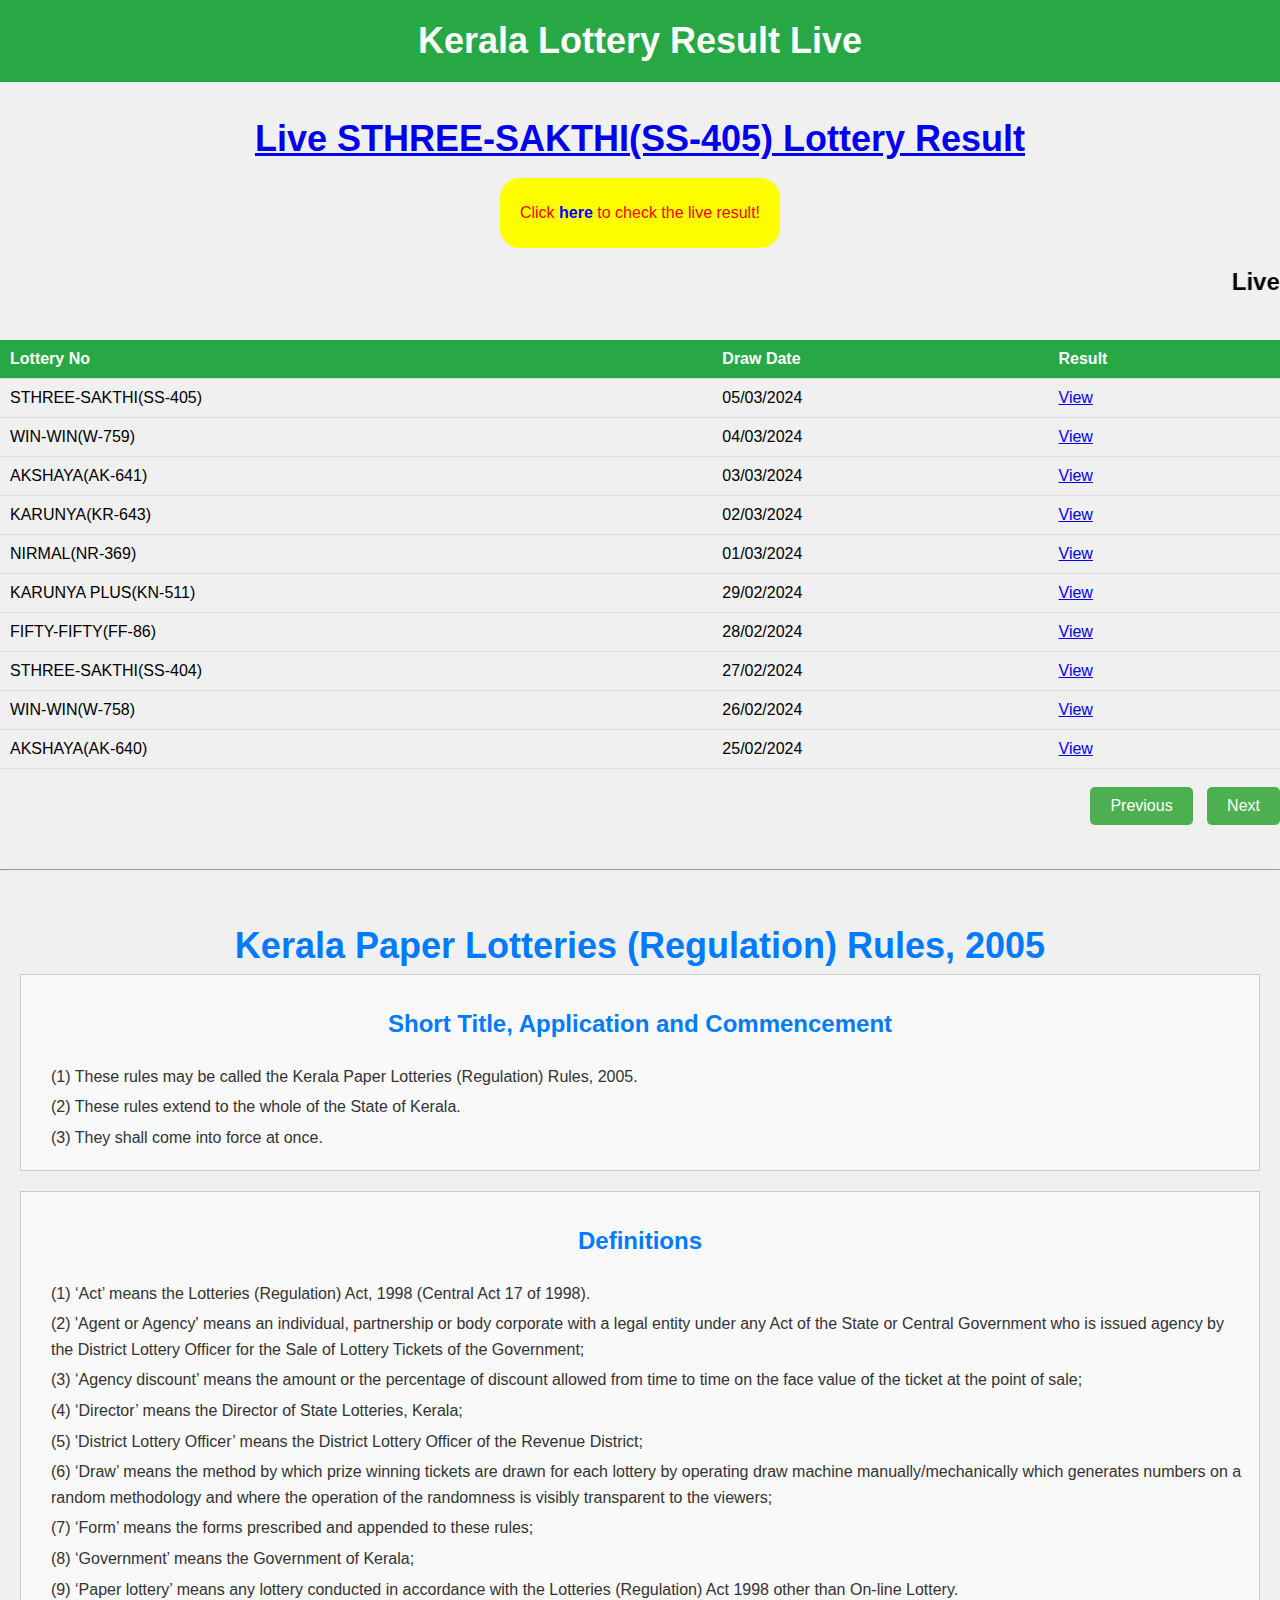
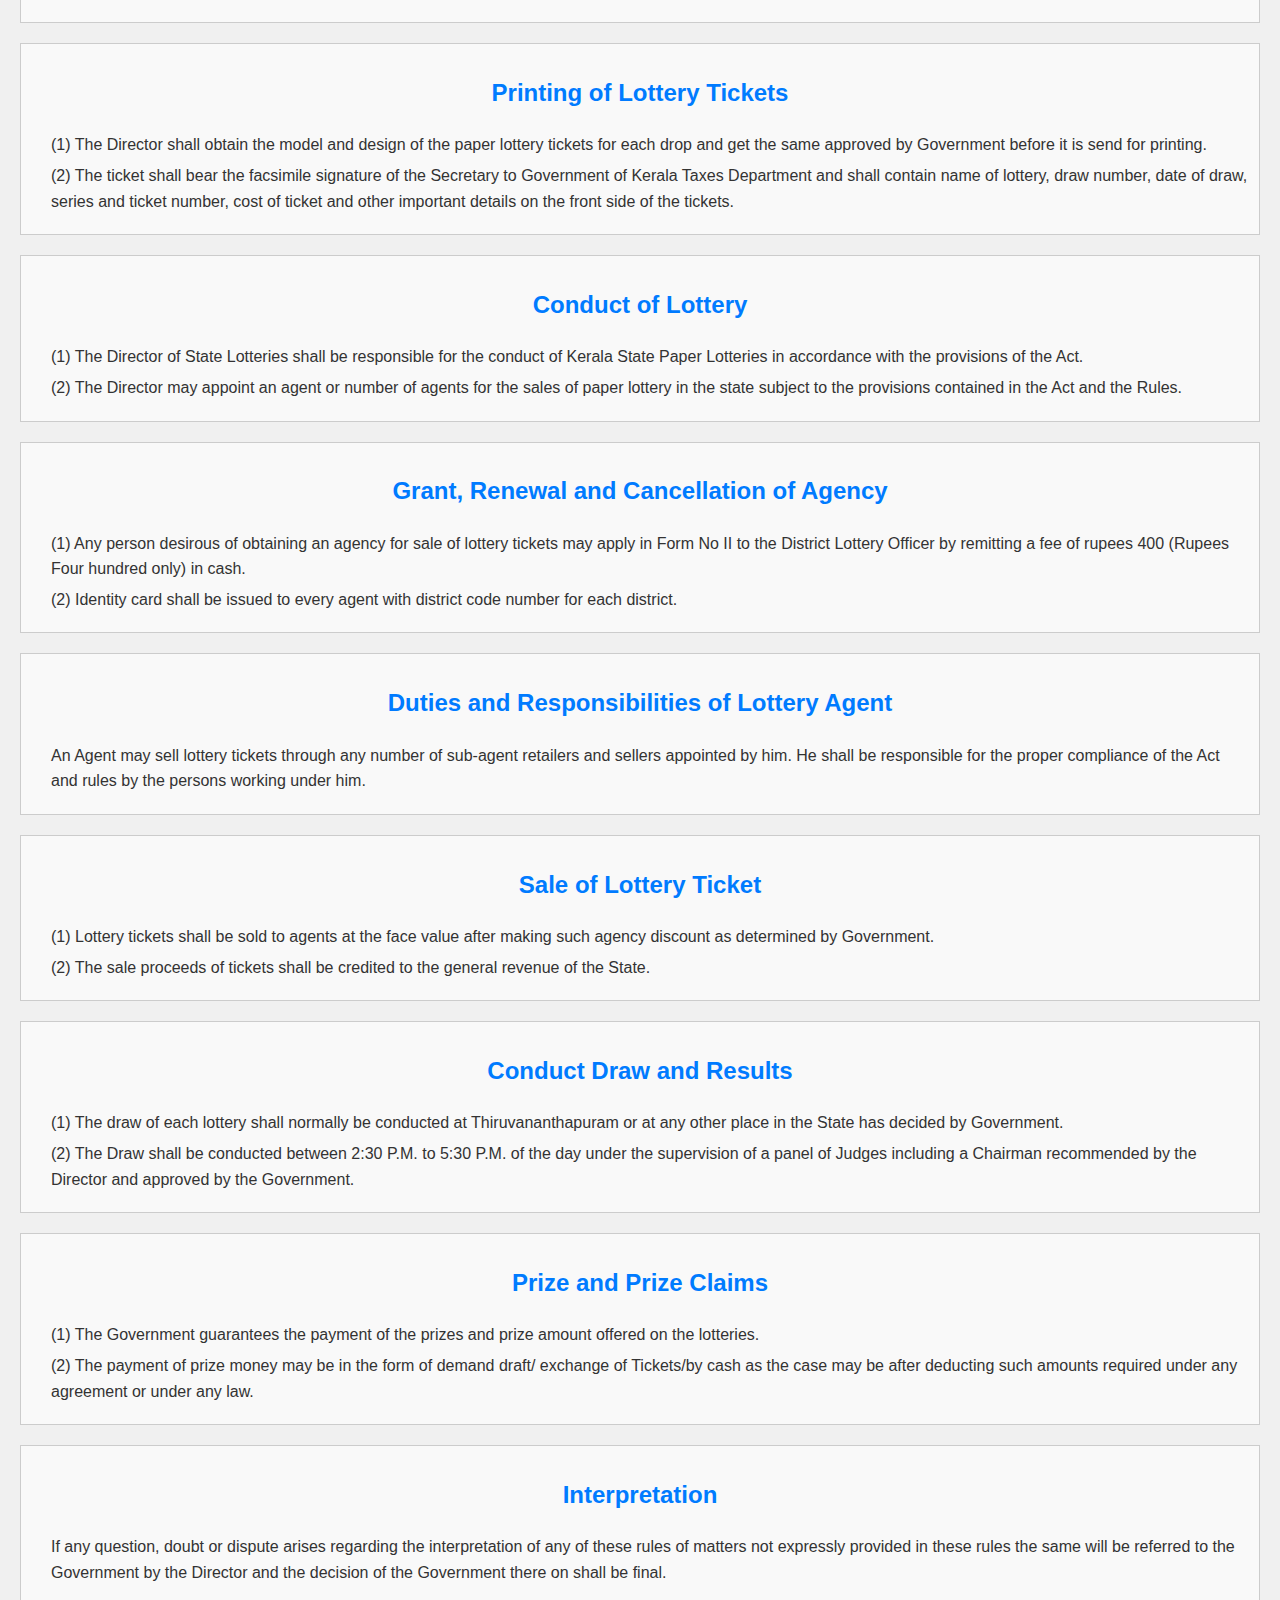
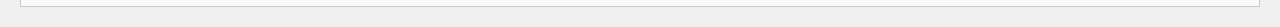
==== index.html @ 9186725e "index updated" ====
<!DOCTYPE html>
<html lang="en">
<head>
    <meta charset="UTF-8">
    <meta name="viewport" content="width=device-width, initial-scale=1.0">
    <meta name="google-adsense-account" content="ca-pub-6943666266164651">
    <title>Kerala Lottery Result Live</title>
    <link rel="stylesheet" href="styles.css">
    <link rel="stylesheet" href="rules.css">
    <link rel="stylesheet" href="index.css">
    <!-- google anal -->
    <!-- Google tag (gtag.js) -->
        <script async src="https://www.googletagmanager.com/gtag/js?id=G-FG6S0MFR46"></script>
        <script>
        window.dataLayer = window.dataLayer || [];
        function gtag(){dataLayer.push(arguments);}
        gtag('js', new Date());

        gtag('config', 'G-FG6S0MFR46');
        </script>

    <script async src="https://pagead2.googlesyndication.com/pagead/js/adsbygoogle.js?client=ca-pub-6943666266164651"
    crossorigin="anonymous"></script>
</head>
<body>
    <header>
        <h1>Kerala Lottery Result Live</h1>
    </header>
    <BR></BR>
    <section class="lottery-section">
        <h1 class="title colorful"> <a href="SS-405.html">Live STHREE-SAKTHI(SS-405) Lottery Result</a></h1><br>
        <div class="blink-box">
            <p class="blink colorful">Click <a href="SS-405.html" class="blink-text">here</a> to check the live result!</p>
        </div>
    </section>
    <main>
        <marquee behavior="scroll" direction="left" class="blink blink-marquee">
            <h2>Live  Lottery Result Live</h2>
        </marquee>
        
        <table id="lotteryTable">
            <thead>
                <tr>
                    <th>Lottery No</th>
                    <th>Draw Date</th>
                    <th>Result</th>
                </tr>
            </thead>
            <tbody>
                <tr>
                    <td>STHREE-SAKTHI(SS-405)</td>
                    <td>05/03/2024</td>
                    <td><a href="SS-405.html">View</a></td>
                </tr>
                <tr>
                    <td>WIN-WIN(W-759)</td>
                    <td>04/03/2024</td>
                    <td><a href="WW-759.html">View</a></td>
                </tr>
                <tr>
                    <td>AKSHAYA(AK-641)</td>
                    <td>03/03/2024</td>
                    <td><a href="AK-641.html">View</a></td>
                </tr>
                <tr>
                    <td>KARUNYA(KR-643)</td>
                    <td>02/03/2024</td>
                    <td><a href="KR-643.html">View</a></td>
                </tr>
                <tr>
                    <td>NIRMAL(NR-369)</td>
                    <td>01/03/2024</td>
                    <td><a href="#">View</a></td>
                </tr>
                <tr>
                    <td>KARUNYA PLUS(KN-511)</td>
                    <td>29/02/2024</td>
                    <td><a href="#">View</a></td>
                </tr>
                <tr>
                    <td>FIFTY-FIFTY(FF-86)</td>
                    <td>28/02/2024</td>
                    <td><a href="#">View</a></td>
                </tr>
                <tr>
                    <td>STHREE-SAKTHI(SS-404)</td>
                    <td>27/02/2024</td>
                    <td><a href="SS-404.html">View</a></td>
                </tr>
                <tr>
                    <td>WIN-WIN(W-758)</td>
                    <td>26/02/2024</td>
                    <td><a href="WW-758th .html">View</a></td>
                </tr>
                <tr>
                    <td>AKSHAYA(AK-640)</td>
                    <td>25/02/2024</td>
                    <td><a href="#">View</a></td>
                </tr>
                <tr>
                    <td>KARUNYA(KR-642)</td>
                    <td>24/02/2024</td>
                    <td><a href="#">View</a></td>
                </tr>
            </tbody>
        </table>
        <br>
        <div id="pagination">
            <button id="prevPageButton" disabled>Previous</button>
            <button id="nextPageButton">Next</button>
        </div>
    </main>

    <br><br><hr><br>

    <div class="exrules">


        <h1>Kerala Paper Lotteries (Regulation) Rules, 2005</h1>
        
        <div class="section">
            <h2>Short Title, Application and Commencement</h2>
            <div class="rule">
                <p>(1) These rules may be called the Kerala Paper Lotteries (Regulation) Rules, 2005.</p>
                <p>(2) These rules extend to the whole of the State of Kerala.</p>
                <p>(3) They shall come into force at once.</p>
            </div>
        </div>
    
        <div class="section">
            <h2>Definitions</h2>
            <div class="rule">
                <p>(1) ‘Act’ means the Lotteries (Regulation) Act, 1998 (Central Act 17 of 1998).</p>
                <p>(2) 'Agent or Agency' means an individual, partnership or body corporate with a legal entity under any Act of the State or Central Government who is issued agency by the District Lottery Officer for the Sale of Lottery Tickets of the Government;</p>
                <p>(3) ‘Agency discount’ means the amount or the percentage of discount allowed from time to time on the face value of the ticket at the point of sale;</p>
                <p>(4) ‘Director’ means the Director of State Lotteries, Kerala;</p>
                <p>(5) 'District Lottery Officer’ means the District Lottery Officer of the Revenue District;</p>
                <p>(6) ‘Draw’ means the method by which prize winning tickets are drawn for each lottery by operating draw machine manually/mechanically which generates numbers on a random methodology and where the operation of the randomness is visibly transparent to the viewers;</p>
                <p>(7) ‘Form’ means the forms prescribed and appended to these rules;</p>
                <p>(8) ‘Government’ means the Government of Kerala;</p>
                <p>(9) ‘Paper lottery’ means any lottery conducted in accordance with the Lotteries (Regulation) Act 1998 other than On-line Lottery.</p>
            </div>
        </div>
    
        <div class="section">
            <h2>Printing of Lottery Tickets</h2>
            <div class="rule">
                <p>(1) The Director shall obtain the model and design of the paper lottery tickets for each drop and get the same approved by Government before it is send for printing.</p>
                <p>(2) The ticket shall bear the facsimile signature of the Secretary to Government of Kerala Taxes Department and shall contain name of lottery, draw number, date of draw, series and ticket number, cost of ticket and other important details on the front side of the tickets.</p>
                <!-- Other rules under this section -->
            </div>
        </div>
    
        <div class="section">
            <h2>Conduct of Lottery</h2>
            <div class="rule">
                <p>(1) The Director of State Lotteries shall be responsible for the conduct of Kerala State Paper Lotteries in accordance with the provisions of the Act.</p>
                <p>(2) The Director may appoint an agent or number of agents for the sales of paper lottery in the state subject to the provisions contained in the Act and the Rules.</p>
                <!-- Other rules under this section -->
            </div>
        </div>
    
        <div class="section">
            <h2>Grant, Renewal and Cancellation of Agency</h2>
            <div class="rule">
                <p>(1) Any person desirous of obtaining an agency for sale of lottery tickets may apply in Form No II to the District Lottery Officer by remitting a fee of rupees 400 (Rupees Four hundred only) in cash.</p>
                <p>(2) Identity card shall be issued to every agent with district code number for each district.</p>
                <!-- Other rules under this section -->
            </div>
        </div>
    
        <div class="section">
            <h2>Duties and Responsibilities of Lottery Agent</h2>
            <div class="rule">
                <p>An Agent may sell lottery tickets through any number of sub-agent retailers and sellers appointed by him. He shall be responsible for the proper compliance of the Act and rules by the persons working under him.</p>
                <!-- Other rules under this section -->
            </div>
        </div>
    
        <div class="section">
            <h2>Sale of Lottery Ticket</h2>
            <div class="rule">
                <p>(1) Lottery tickets shall be sold to agents at the face value after making such agency discount as determined by Government.</p>
                <p>(2) The sale proceeds of tickets shall be credited to the general revenue of the State.</p>
                <!-- Other rules under this section -->
            </div>
        </div>
    
        <div class="section">
            <h2>Conduct Draw and Results</h2>
            <div class="rule">
                <p>(1) The draw of each lottery shall normally be conducted at Thiruvananthapuram or at any other place in the State has decided by Government.</p>
                <p>(2) The Draw shall be conducted between 2:30 P.M. to 5:30 P.M. of the day under the supervision of a panel of Judges including a Chairman recommended by the Director and approved by the Government.</p>
                <!-- Other rules under this section -->
            </div>
        </div>
    
        <div class="section">
            <h2>Prize and Prize Claims</h2>
            <div class="rule">
                <p>(1) The Government guarantees the payment of the prizes and prize amount offered on the lotteries.</p>
                <p>(2) The payment of prize money may be in the form of demand draft/ exchange of Tickets/by cash as the case may be after deducting such amounts required under any agreement or under any law.</p>
                <!-- Other rules under this section -->
            </div>
        </div>
    
        <div class="section">
            <h2>Interpretation</h2>
            <div class="rule">
                <p>If any question, doubt or dispute arises regarding the interpretation of any of these rules of matters not expressly provided in these rules the same will be referred to the Government by the Director and the decision of the Government there on shall be final.</p>
            </div>
        </div>
    
   
    

    </div>

    <script>
        document.addEventListener("DOMContentLoaded", function() {
        var table = document.getElementById("lotteryTable");
        var rows = table.querySelectorAll("tbody tr");
        var currentPage = 0;
        var rowsPerPage = 10;
        var totalPages = Math.ceil(rows.length / rowsPerPage);
    
        // Show the rows for the current page
        function showRowsForPage(page) {
            var startIndex = page * rowsPerPage;
            var endIndex = startIndex + rowsPerPage;
    
            rows.forEach(function(row, index) {
                row.style.display = (index >= startIndex && index < endIndex) ? "table-row" : "none";
            });
        }
    
        // Show the initial page
        showRowsForPage(currentPage);
    
        // Update pagination buttons
        function updatePaginationButtons() {
            document.getElementById("prevPageButton").disabled = currentPage === 0;
            document.getElementById("nextPageButton").disabled = currentPage === totalPages - 1;
        }
    
        // Event listener for Next Page button
        document.getElementById("nextPageButton").addEventListener("click", function() {
            if (currentPage < totalPages - 1) {
                currentPage++;
                showRowsForPage(currentPage);
                updatePaginationButtons();
            }
        });
    
        // Event listener for Previous Page button
        document.getElementById("prevPageButton").addEventListener("click", function() {
            if (currentPage > 0) {
                currentPage--;
                showRowsForPage(currentPage);
                updatePaginationButtons();
            }
        });
    });
    
    </script>
</body>
</html>
---- styles.css ----
body {
    font-family: Arial, sans-serif;
    background-color: #f0f0f0;
    margin: 0;
    padding: 0;
}
header {
    background-color: #28a745;
    color: #fff;
    text-align: center;
    padding: 20px 0;
}
h1 {
    font-size: 36px;
    margin: 0;
}
.blink {
    animation: blink-animation 1s infinite;
}
@keyframes blink-animation {
    0% {
        color: #ff0000; /* Red */
    }
    25% {
        color: #00ff00; /* Green */
    }
    50% {
        color: #0000ff; /* Blue */
    }
    75% {
        color: #ff00ff; /* Magenta */
    }
    100% {
        color: #ffff00; /* Yellow */
    }
}
table {
    width: 100%;
    border-collapse: collapse;
    margin-top: 20px;
}
th, td {
    padding: 10px;
    text-align: left;
    border-bottom: 1px solid #ddd;
}
th {
    background-color: #28a745;
    color: #fff;
}
tr:hover {
    background-color: #f2f2f2;
}
#pagination {
    text-align: right;
}

#pagination button {
    background-color: #4CAF50; /* Green */
    border: none;
    color: white;
    padding: 10px 20px;
    text-align: center;
    text-decoration: none;
    display: inline-block;
    font-size: 16px;
    border-radius: 5px;
    cursor: pointer;
    margin-left: 10px;
}

#pagination button:hover {
    background-color: #45a049;
}
@media only screen and (max-width: 600px) {
    h1 {
        font-size: 24px;
    }
    th, td {
        font-size: 14px;
    }
}

.lottery-section {
    text-align: center;
}

.blink-box {
    display: inline-block;
    border-radius: 20px;
    padding: 10px 20px;
    background-color: #ffff00; /* Yellow color */
}

.blink {
    animation: blinker 1s linear infinite;
}

.colorful {
    color: #ff0000; /* Red color */
}

.blink-text {
    text-decoration: none;
    font-weight: bold;
    color: #0000ff; /* Blue color */
}

@keyframes blinker {
    50% {
        opacity: 0;
    }
}


@keyframes blink-animation-marquee {
    0% {
        color: #ff0000; /* Red */
    }
    25% {
        color: #00ff00; /* Green */
    }
    50% {
        color: #0000ff; /* Blue */
    }
    75% {
        color: #ff00ff; /* Magenta */
    }
    100% {
        color: #ffff00; /* Yellow */
    }
}

.blink-marquee {
    animation: blink-animation-marquee 1s infinite;
}


@keyframes rainbow-animation {
    0% {
        color: #ff0000; /* Red */
    }
    16.66% {
        color: #ff7f00; /* Orange */
    }
    33.33% {
        color: #ffff00; /* Yellow */
    }
    49.99% {
        color: #00ff00; /* Green */
    }
    66.66% {
        color: #0000ff; /* Blue */
    }
    83.33% {
        color: #4b0082; /* Indigo */
    }
    100% {
        color: #9400d3; /* Violet */
    }
}

.colorful {
    animation: rainbow-animation 3s linear infinite;
}

/* this is css */
---- rules.css ----
/* body {
    font-family: Arial, sans-serif;
    margin: 20px;
    line-height: 1.6;
    color: #333;
}

h1, h2 {
    text-align: center;
    color: #007bff;
}

.section {
    margin-bottom: 20px;
    border: 1px solid #ccc;
    padding: 10px;
    background-color: #f9f9f9;
}

.rule {
    margin-bottom: 10px;
    padding-left: 20px;
}

.rule p {
    margin: 5px 0;
} */


.exrules {
    font-family: Arial, sans-serif;
    margin: 20px;
    line-height: 1.6;
    color: #333;
}

.exrules h1, .exrules h2 {
    text-align: center;
    color: #007bff;
}

.exrules .section {
    margin-bottom: 20px;
    border: 1px solid #ccc;
    padding: 10px;
    background-color: #f9f9f9;
}

.exrules .section h1 {
    text-align: left;
    color: #333;
}

.exrules .rule {
    margin-bottom: 10px;
    padding-left: 20px;
}

.exrules .rule p {
    margin: 5px 0;
}
---- index.css ----
body {
    font-family: Arial, sans-serif;
    background-color: #f0f0f0;
    margin: 0;
    padding: 0;
}
header {
    background-color: #28a745;
    color: #fff;
    text-align: center;
    padding: 20px 0;
}
h1 {
    font-size: 36px;
    margin: 0;
}
.blink {
    animation: blink-animation 1s infinite;
}
@keyframes blink-animation {
    0% {
        color: #ff0000; /* Red */
    }
    25% {
        color: #00ff00; /* Green */
    }
    50% {
        color: #0000ff; /* Blue */
    }
    75% {
        color: #ff00ff; /* Magenta */
    }
    100% {
        color: #ffff00; /* Yellow */
    }
}
table {
    width: 100%;
    border-collapse: collapse;
    margin-top: 20px;
}
th, td {
    padding: 10px;
    text-align: left;
    border-bottom: 1px solid #ddd;
}
th {
    background-color: #28a745;
    color: #fff;
}
tr:hover {
    background-color: #f2f2f2;
}
@media only screen and (max-width: 600px) {
    h1 {
        font-size: 24px;
    }
    th, td {
        font-size: 14px;
    }
}

.lottery-section {
    text-align: center;
}

.blink-box {
    display: inline-block;
    border-radius: 20px;
    padding: 10px 20px;
    background-color: #ffff00; /* Yellow color */
}

.blink {
    animation: blinker 1s linear infinite;
}

.colorful {
    color: #ff0000; /* Red color */
}

.blink-text {
    text-decoration: none;
    font-weight: bold;
    color: #0000ff; /* Blue color */
}

@keyframes blinker {
    50% {
        opacity: 0;
    }
}


@keyframes blink-animation-marquee {
    0% {
        color: #ff0000; /* Red */
    }
    25% {
        color: #00ff00; /* Green */
    }
    50% {
        color: #0000ff; /* Blue */
    }
    75% {
        color: #ff00ff; /* Magenta */
    }
    100% {
        color: #ffff00; /* Yellow */
    }
}

.blink-marquee {
    animation: blink-animation-marquee 1s infinite;
}


@keyframes rainbow-animation {
    0% {
        color: #ff0000; /* Red */
    }
    16.66% {
        color: #ff7f00; /* Orange */
    }
    33.33% {
        color: #ffff00; /* Yellow */
    }
    49.99% {
        color: #00ff00; /* Green */
    }
    66.66% {
        color: #0000ff; /* Blue */
    }
    83.33% {
        color: #4b0082; /* Indigo */
    }
    100% {
        color: #9400d3; /* Violet */
    }
}

.colorful {
    animation: rainbow-animation 3s linear infinite;
}

/* this is css */
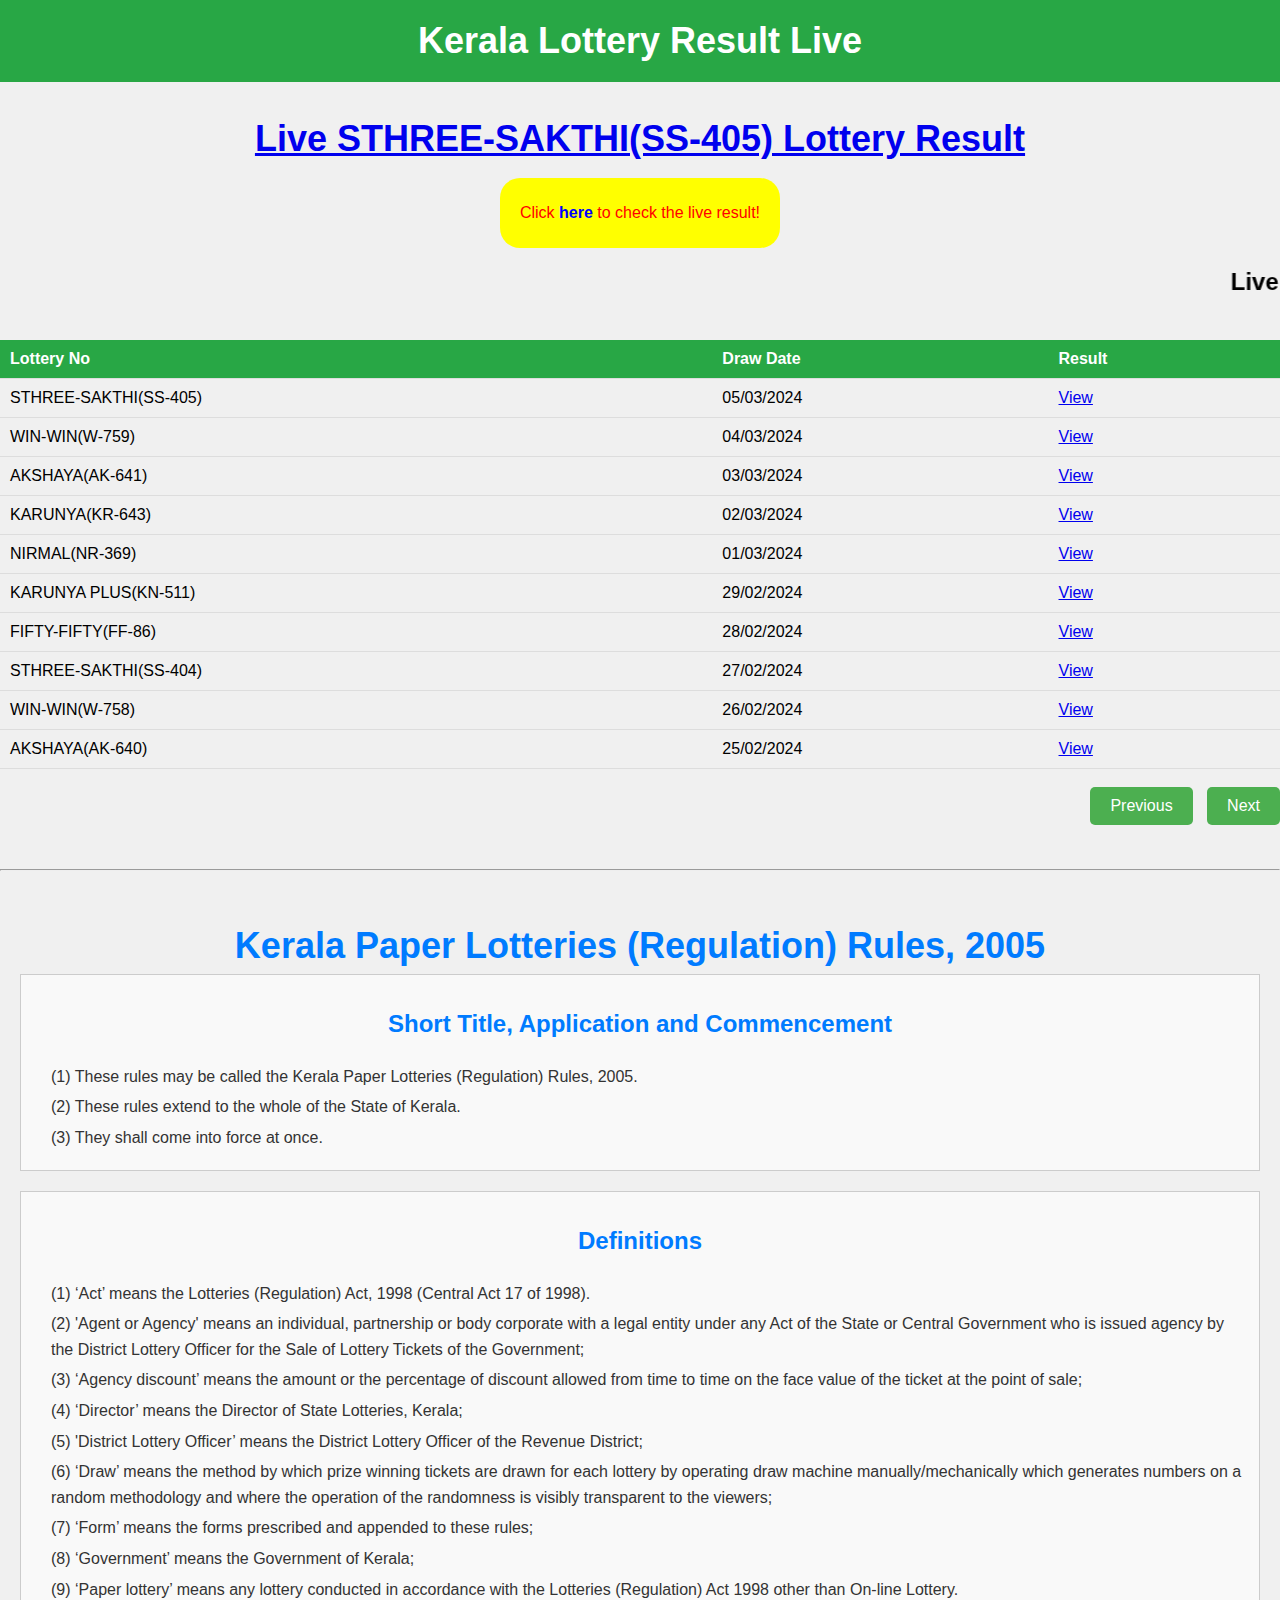
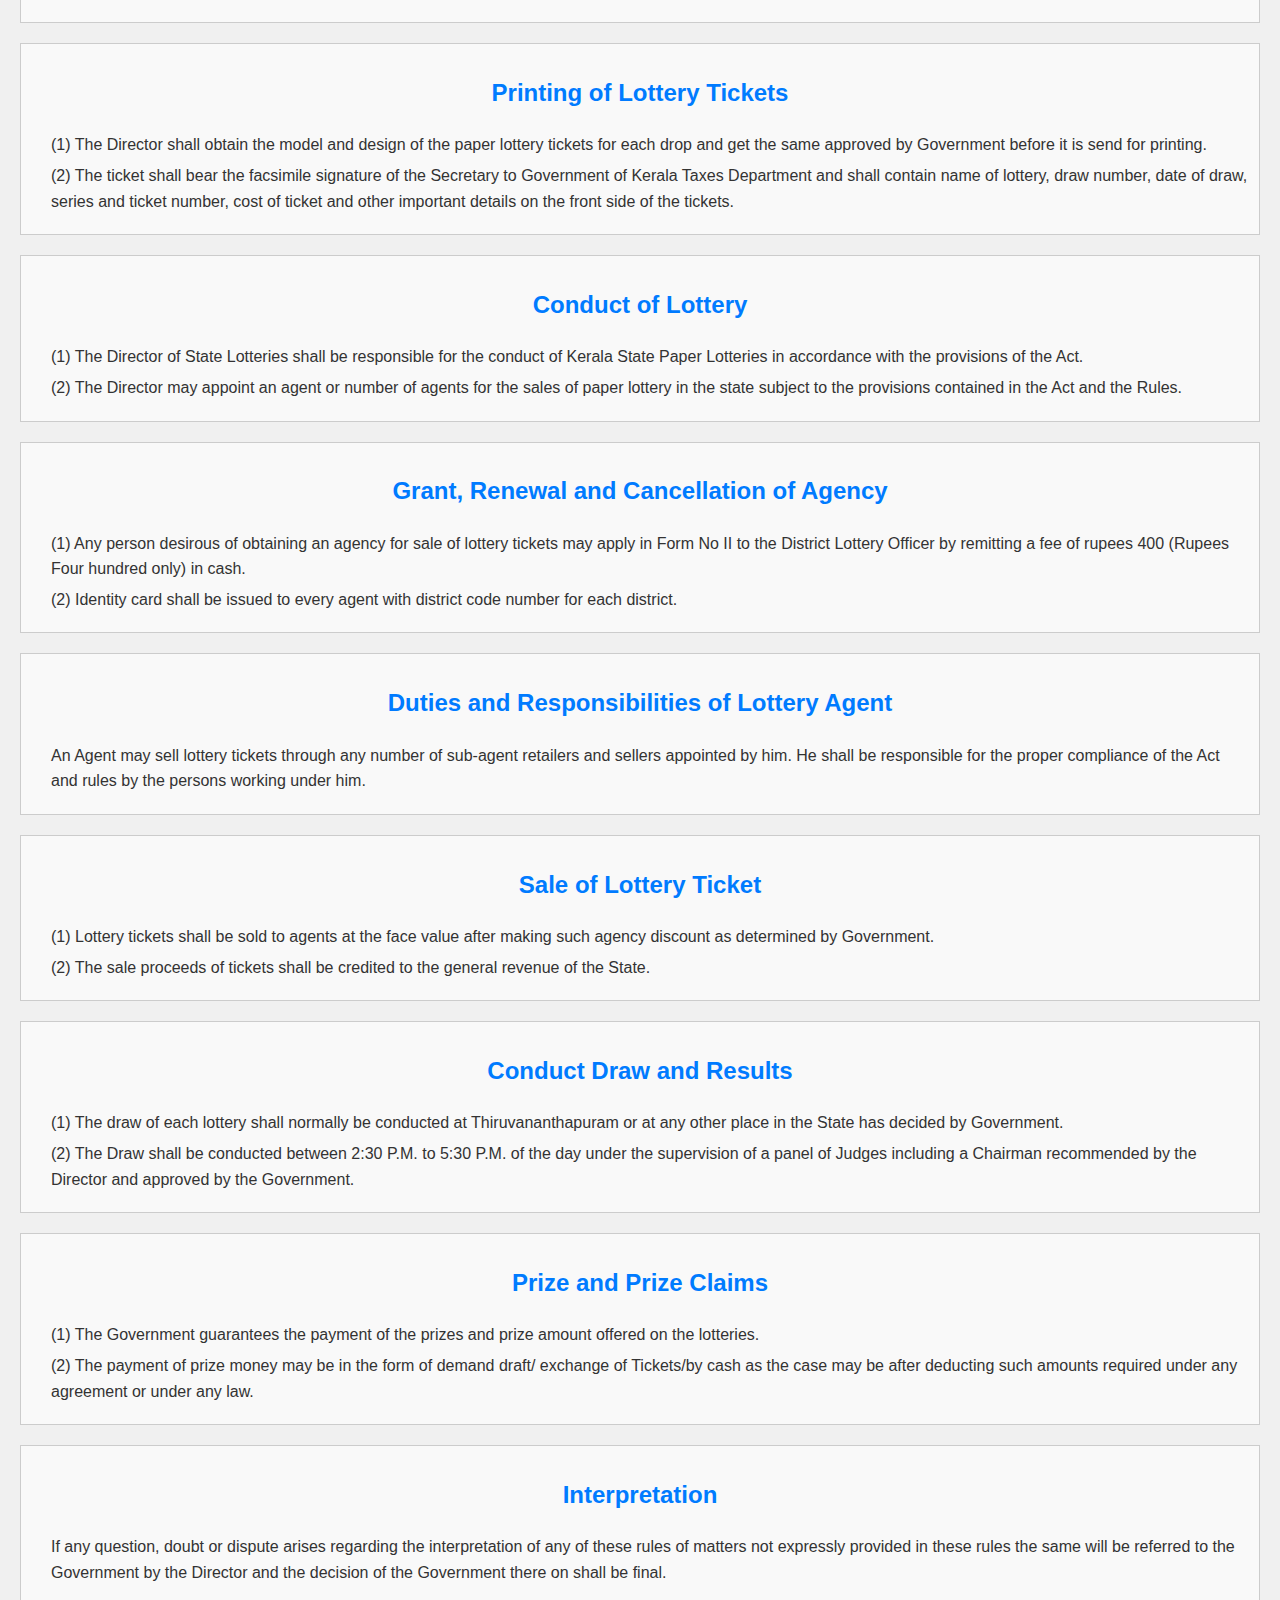
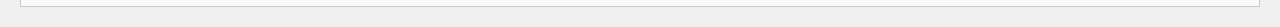
==== commit 57977d16: "seo" ====
--- a/index.html
+++ b/index.html
@@ -1,10 +1,22 @@
 <!DOCTYPE html>
 <html lang="en">
 <head>
-    <meta charset="UTF-8">
-    <meta name="viewport" content="width=device-width, initial-scale=1.0">
+
     <meta name="google-adsense-account" content="ca-pub-6943666266164651">
-    <title>Kerala Lottery Result Live</title>
+    <title>Live Kerala Lottery Results - Check Today's Draw Online</title>
+    <meta charset='UTF-8'/>
+    <meta name='viewport' content='width=device-width, initial-scale=1, maximum-scale=1'/>
+    <meta name='author' content='Best Deals Zy'/>
+    <meta name='robots' content='index, follow'/>
+    <meta name='language' content='en'/>
+    <meta name='audience' content='all'/>
+    <meta name='keywords' content='kerala lottery, kerala lottery result today, live lottery result, kerala lottery result live, kerala lottery results, Akshaya, Sthree Sakthi, Karunya, Nirmal, Karunya Plus, Pournami, Win-Win, Kerala State lottery'/>
+    <meta name='description' content='Check live Kerala lottery results online. Get the latest updates on today's draw and see if you've won. Visit now for instant results!'/>
+    <meta property='og:url' content='https://bestdealszy.shop/'/>
+    <meta property='og:title' content='Live Kerala Lottery Results - Check Today's Draw Online'/>
+    <meta property='og:description' content='Check live Kerala lottery results online. Get the latest updates on today's draw and see if you've won. Visit now for instant results!'/>
+    
+
     <link rel="stylesheet" href="styles.css">
     <link rel="stylesheet" href="rules.css">
     <link rel="stylesheet" href="index.css">
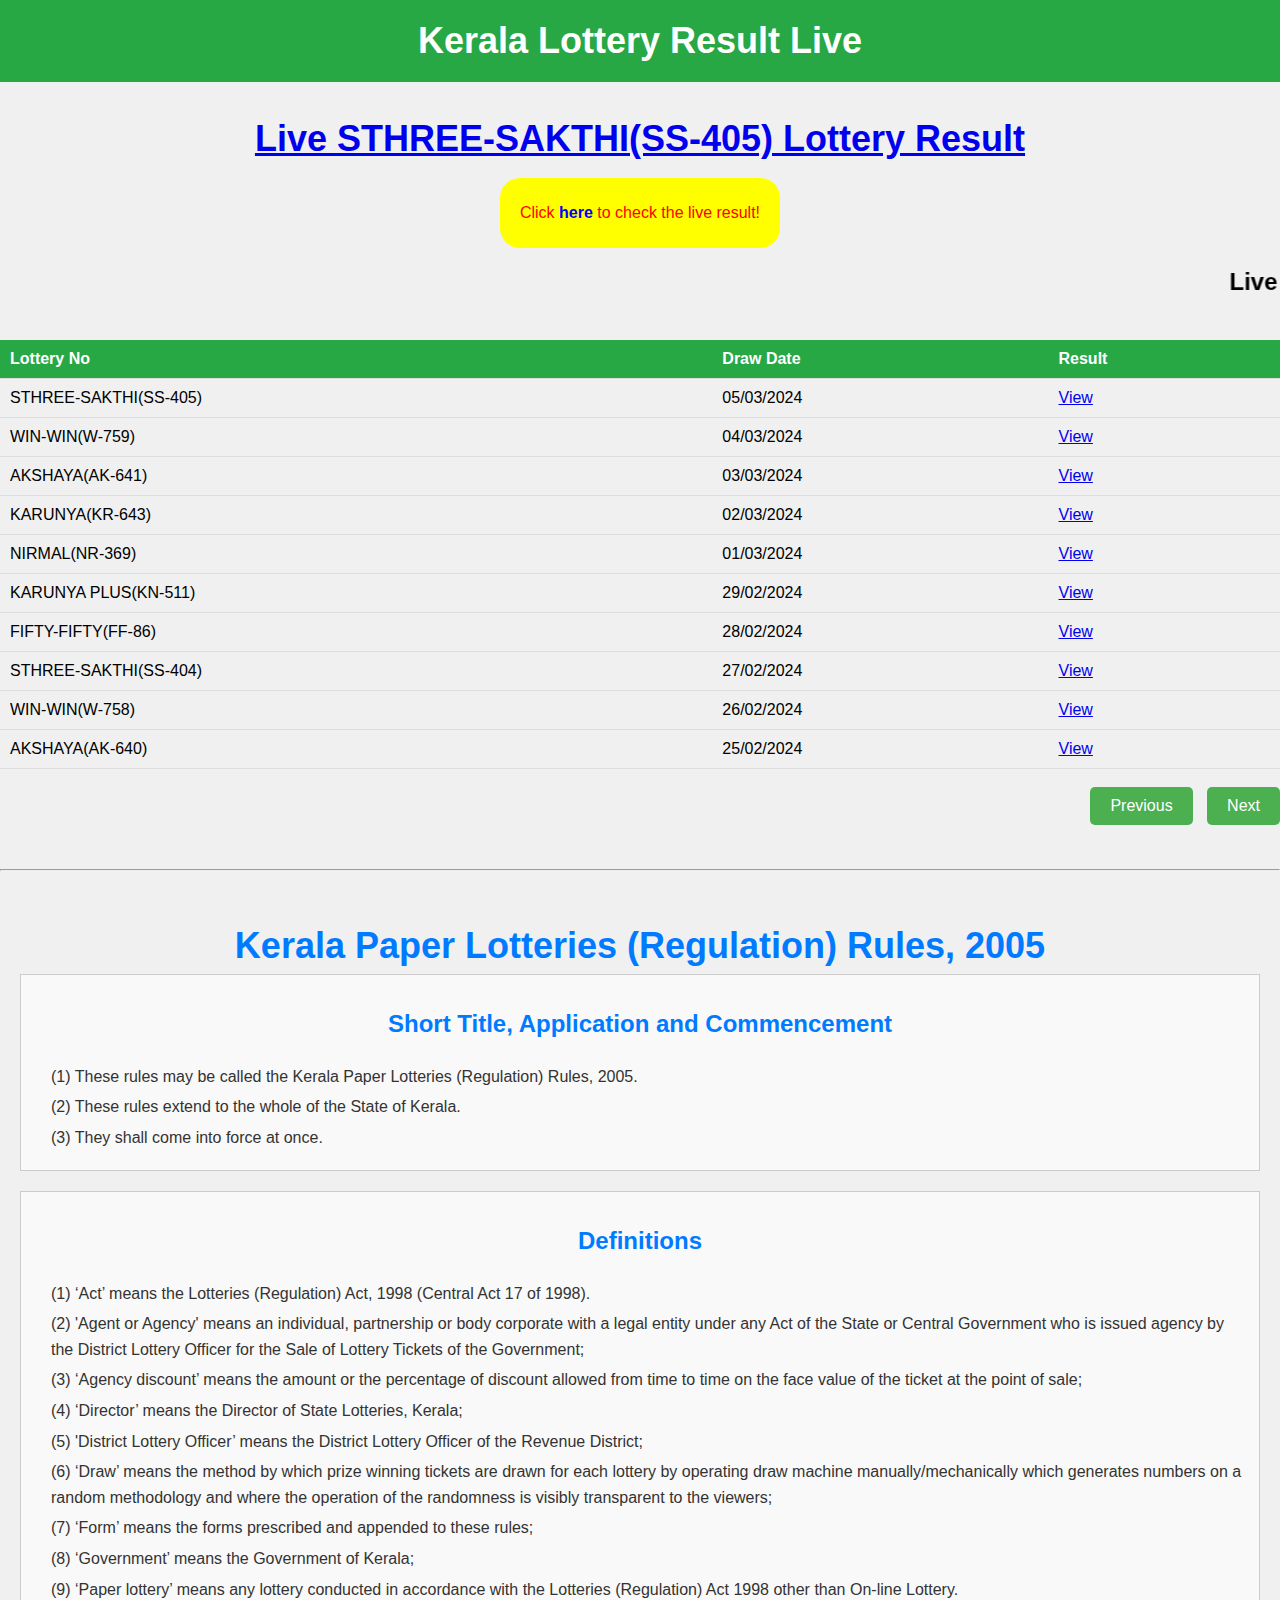
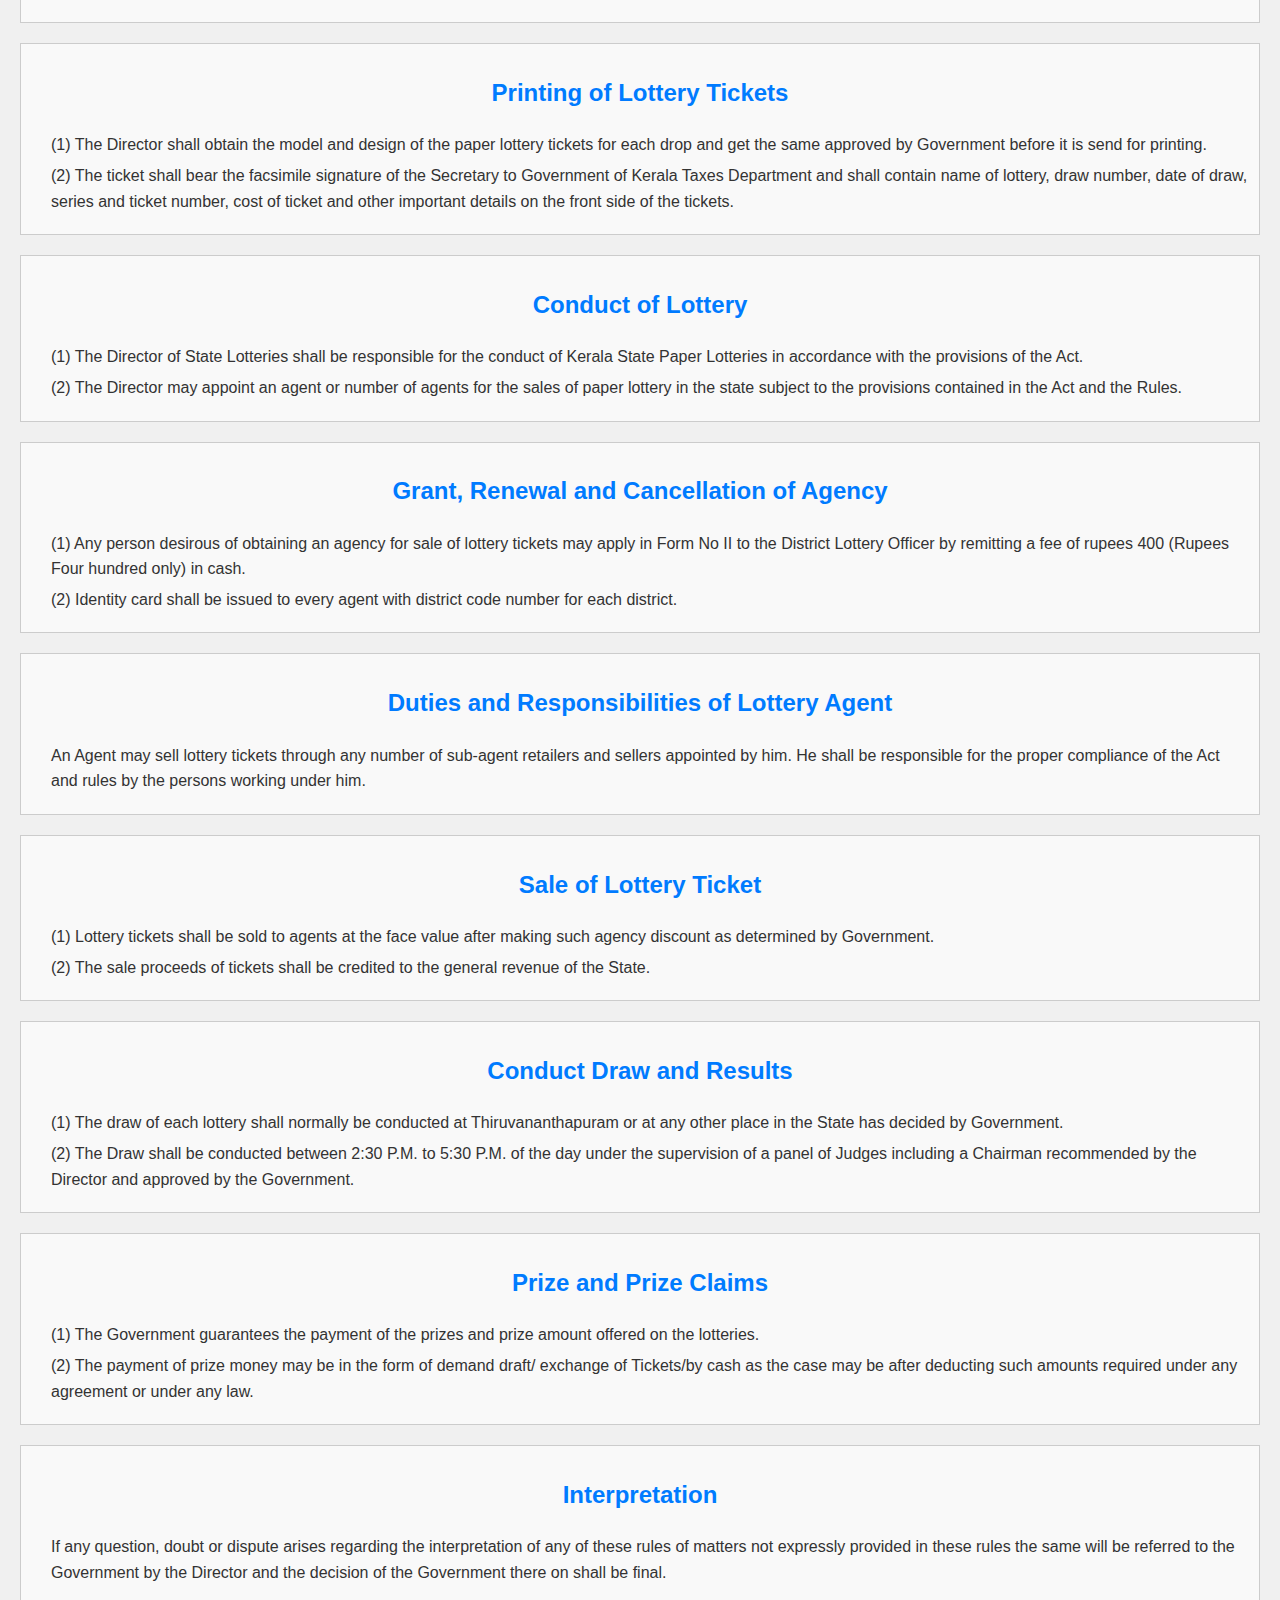
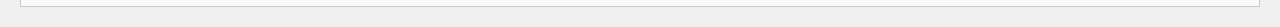
==== commit b58af649: "index meta from competetor" ====
--- a/index.html
+++ b/index.html
@@ -3,18 +3,26 @@
 <head>
 
     <meta name="google-adsense-account" content="ca-pub-6943666266164651">
-    <title>Live Kerala Lottery Results - Check Today's Draw Online</title>
+    <title>LIVE | Kerala Lottery Result 06.03.2024 Fifty Fifty FF-87 Results Today</title>
     <meta charset='UTF-8'/>
-    <meta name='viewport' content='width=device-width, initial-scale=1, maximum-scale=1'/>
-    <meta name='author' content='Best Deals Zy'/>
-    <meta name='robots' content='index, follow'/>
-    <meta name='language' content='en'/>
-    <meta name='audience' content='all'/>
-    <meta name='keywords' content='kerala lottery, kerala lottery result today, live lottery result, kerala lottery result live, kerala lottery results, Akshaya, Sthree Sakthi, Karunya, Nirmal, Karunya Plus, Pournami, Win-Win, Kerala State lottery'/>
-    <meta name='description' content='Check live Kerala lottery results online. Get the latest updates on today's draw and see if you've won. Visit now for instant results!'/>
-    <meta property='og:url' content='https://bestdealszy.shop/'/>
-    <meta property='og:title' content='Live Kerala Lottery Results - Check Today's Draw Online'/>
-    <meta property='og:description' content='Check live Kerala lottery results online. Get the latest updates on today's draw and see if you've won. Visit now for instant results!'/>
+    <meta content='width=device-width, initial-scale=1, maximum-scale=1' name='viewport'/>
+    <meta content='Kerala Lotteries' name='Author'/>
+    <meta content='index, follow' name='robots'/>
+    <meta content='70' http-equiv='refresh'/>
+    <meta content='en-US' name='language'/>
+    <meta content='India' name='country'/>
+    <meta content='all' name='audience'/>
+    <meta content='kerala lottery, kerala lottery result today, kerala lottery result, kerala lottery results today, kerala lottery today result, kerala lottery results, keralalottery, today lottery result, today kerala lottery result, kerala lottery today, lottery result today, keralalotteryresult today, kerala lottery result live, karunya lottery, lottery result, kerala state lottery, kerala lotteries, keralalotteryresult, kerala lottery result today live' name='keywords'/>
+    <meta content='text/html; charset=UTF-8' http-equiv='Content-Type'/>
+    <meta content='blogger' name='generator'/>
+    <!-- <link href='https://www.keralalotteries.net/favicon.ico' rel='icon' type='image/x-icon'/> -->
+    <!-- <link href='https://www.keralalotteries.net/' rel='canonical'/> -->
+    <meta content='kerala lottery result, kerala lottery result today, kerala lottery, lottery result today, kerala lottery results,  kerala lottery results' name='description'/>
+    <!-- <meta content='https://www.keralalotteries.net/' property='og:url'/> -->
+    <meta content='LIVE | Kerala Lottery Result 06.03.2024 Fifty Fifty FF-87 Results Today' property='og:title'/>
+    <meta content='kerala lottery result, kerala lottery result today, kerala lottery, lottery result today, kerala lottery results,  kerala lottery results' property='og:description'/>
+    <title>LIVE | Kerala Lottery Result 06.03.2024 Fifty Fifty FF-87 Results Today</title>
+    
     
 
     <link rel="stylesheet" href="styles.css">
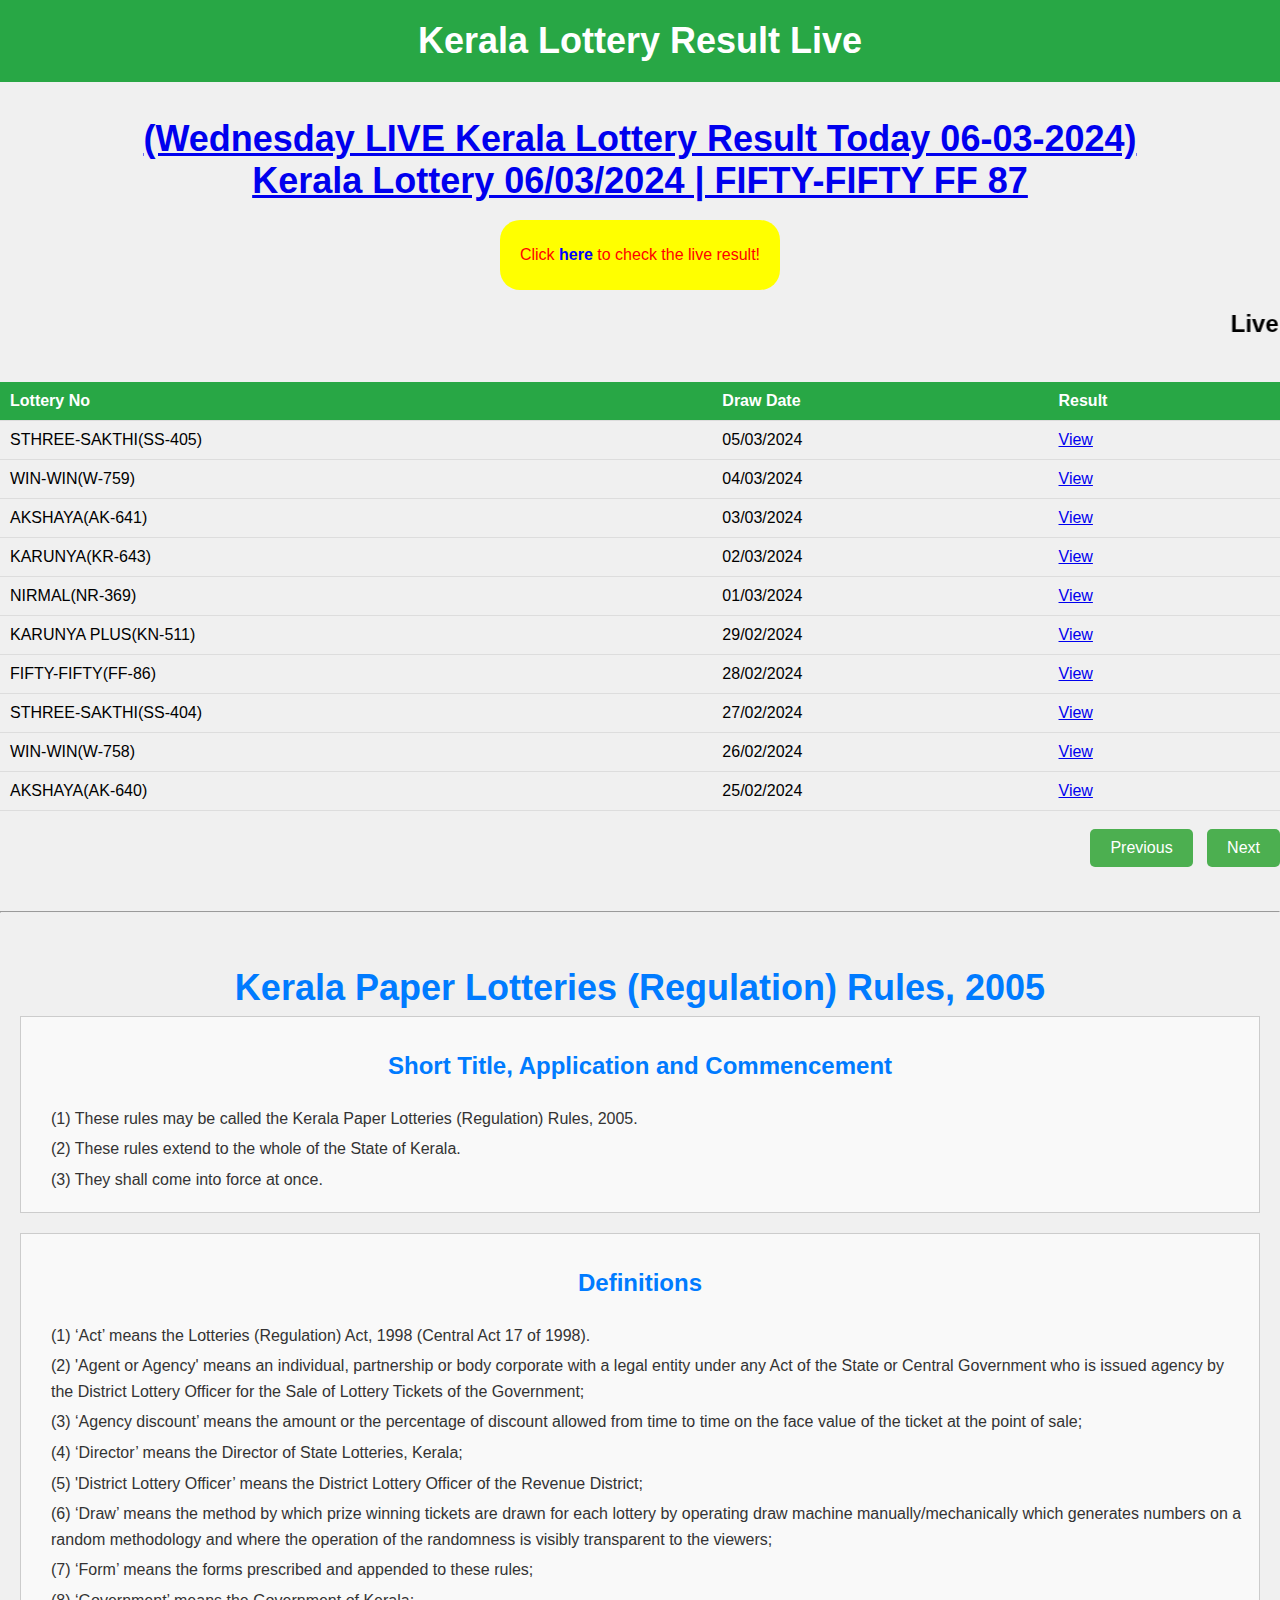
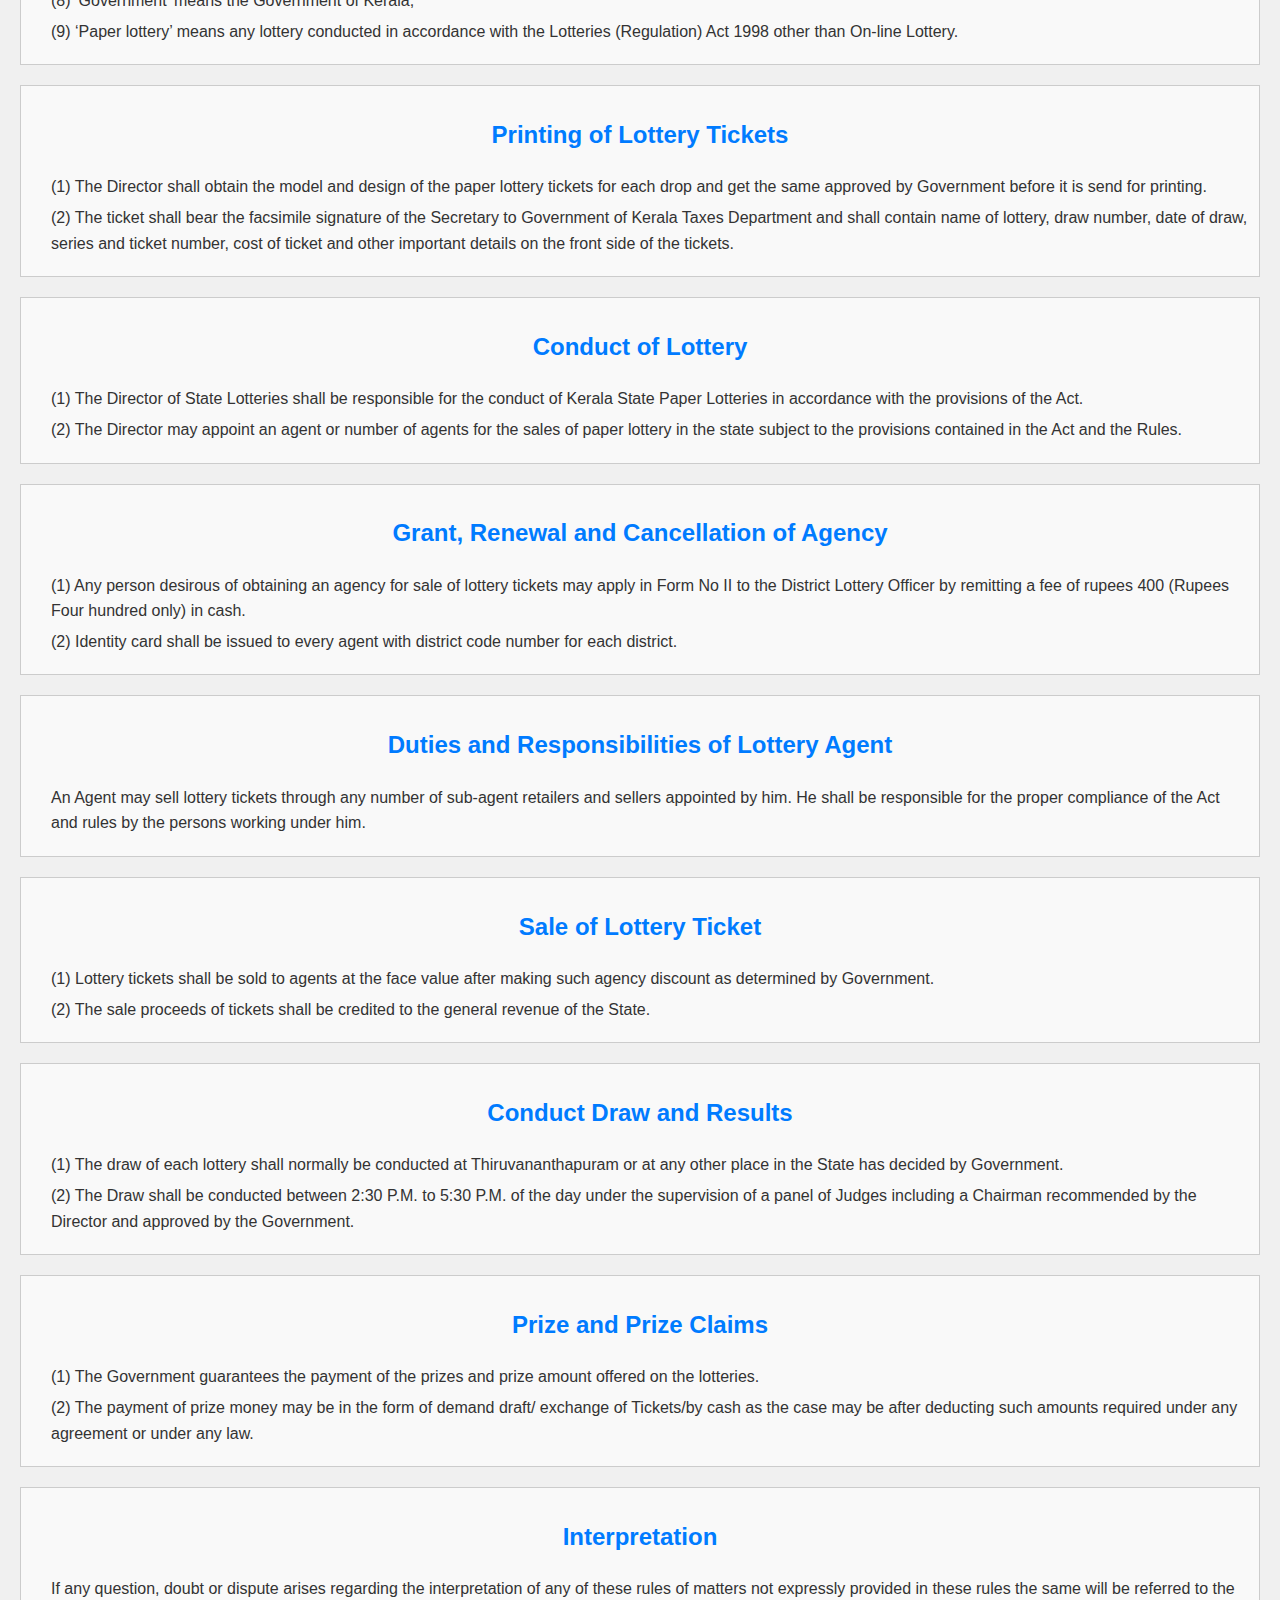
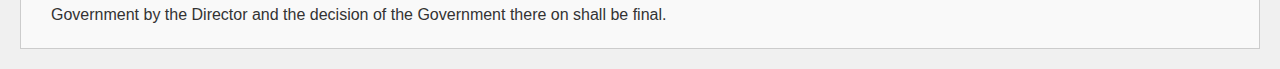
==== commit b85cb417: "new ff added" ====
--- a/index.html
+++ b/index.html
@@ -48,7 +48,8 @@
     </header>
     <BR></BR>
     <section class="lottery-section">
-        <h1 class="title colorful"> <a href="SS-405.html">Live STHREE-SAKTHI(SS-405) Lottery Result</a></h1><br>
+        <h1 class="title colorful"> <a href="FF-87.html">(Wednesday LIVE Kerala Lottery Result Today 06-03-2024)
+           <br> Kerala Lottery 06/03/2024 | FIFTY-FIFTY FF 87 </a></h1><br>
         <div class="blink-box">
             <p class="blink colorful">Click <a href="SS-405.html" class="blink-text">here</a> to check the live result!</p>
         </div>
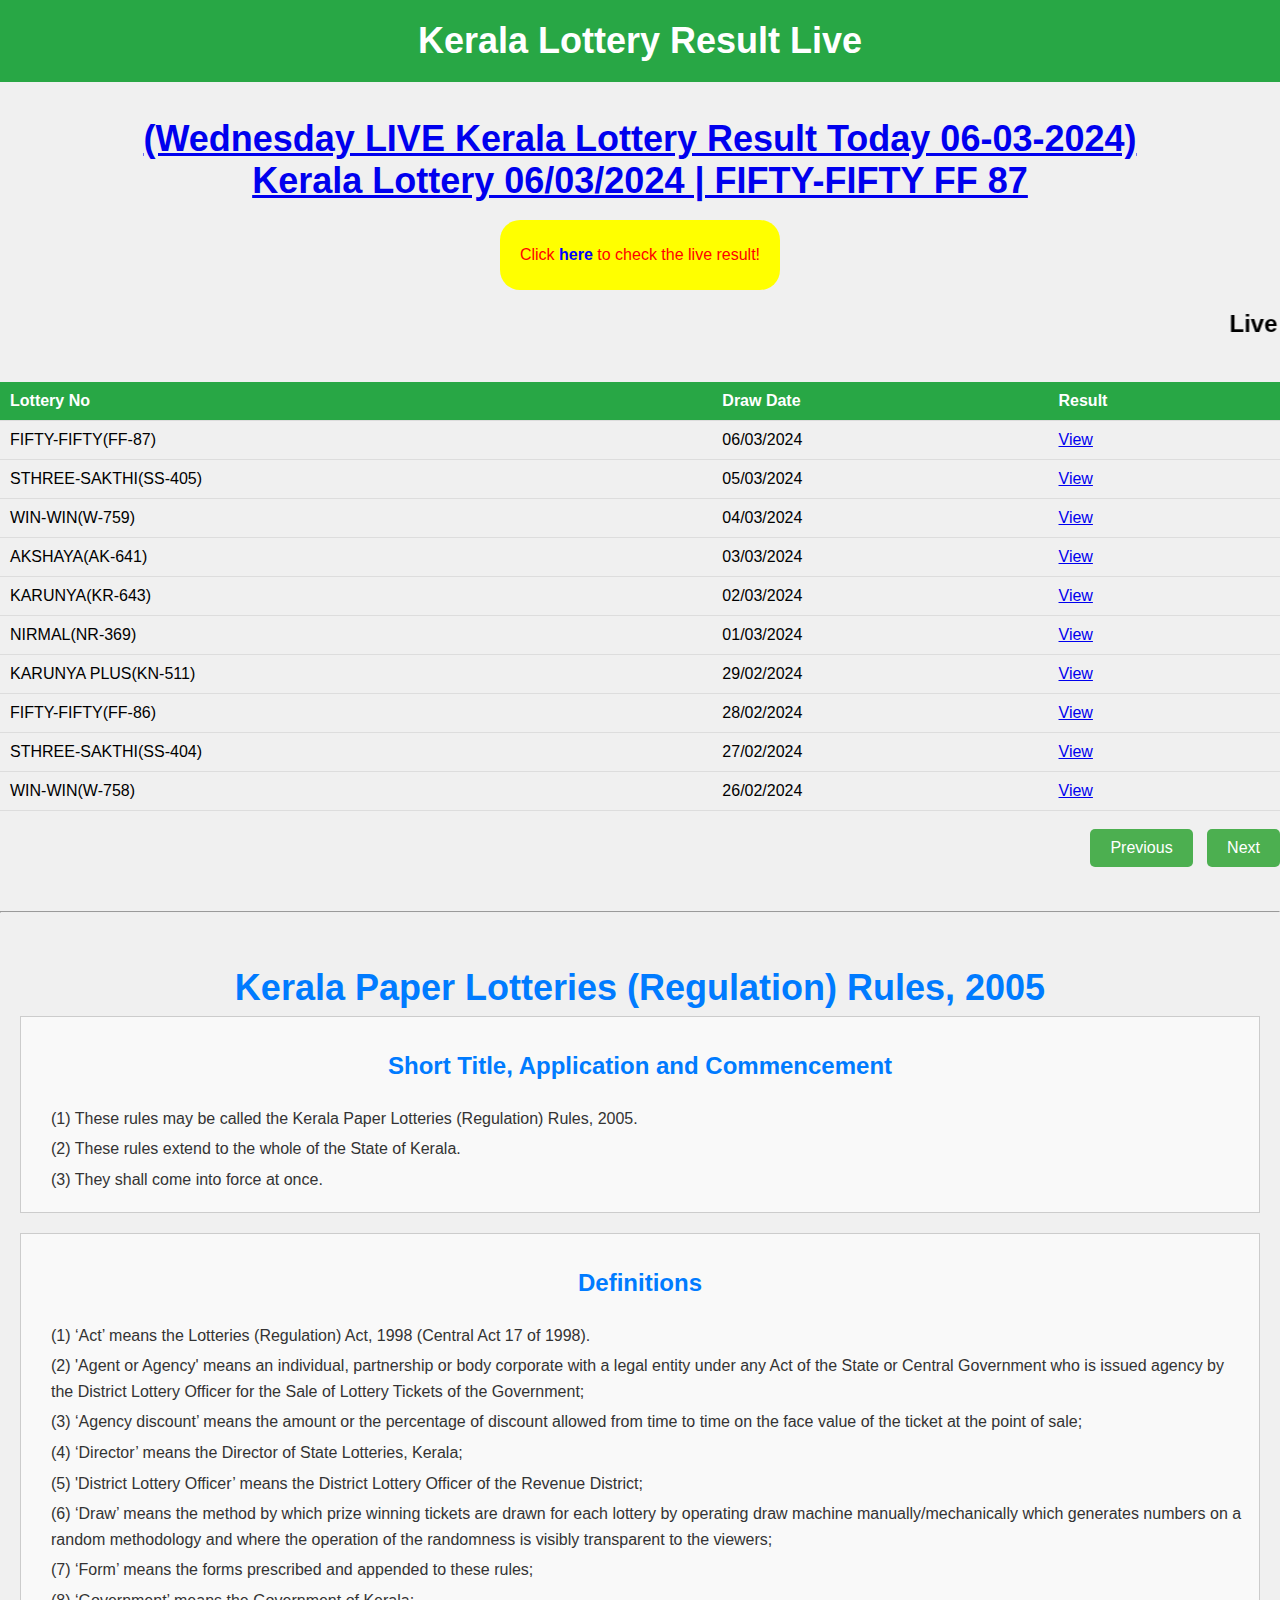
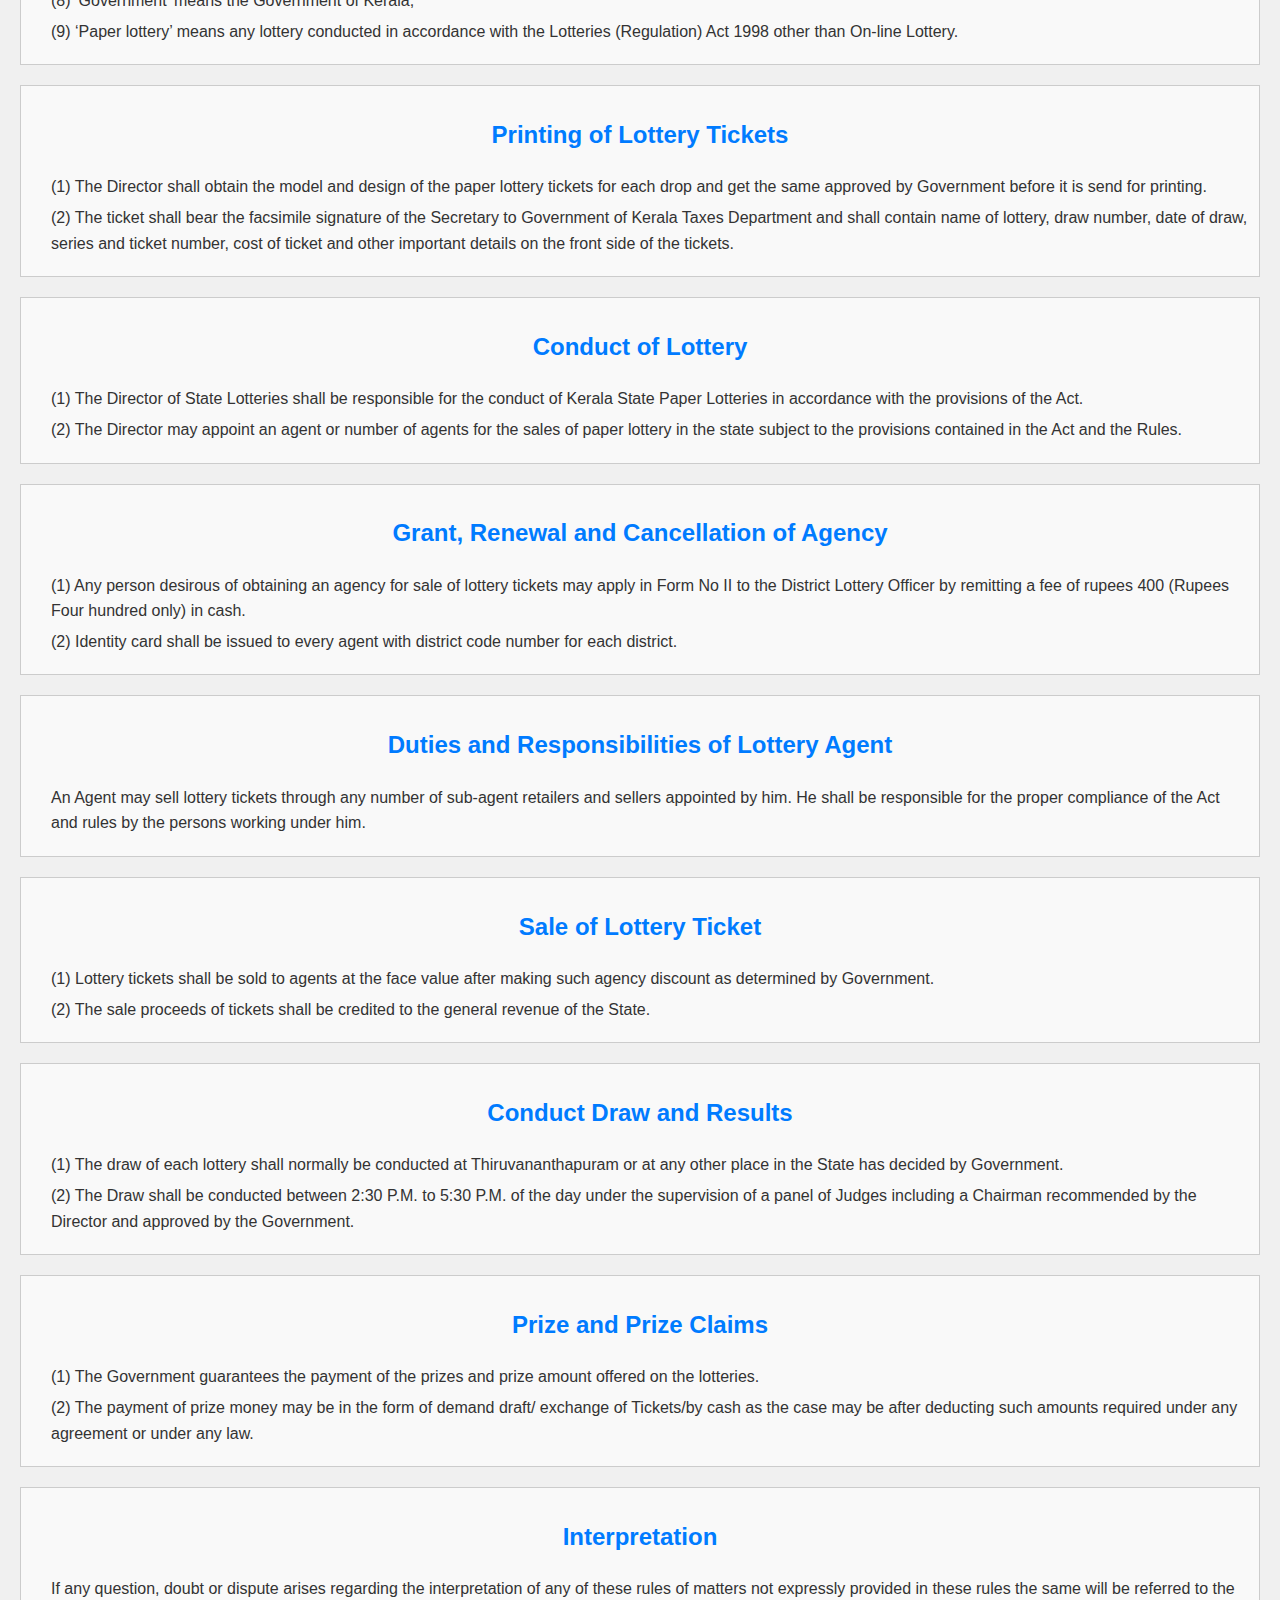
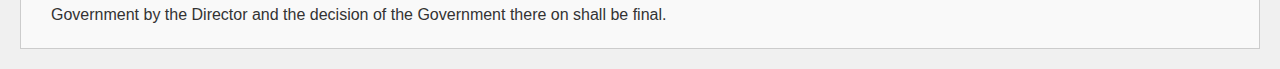
==== commit 5abcf5bd: "updates" ====
--- a/index.html
+++ b/index.html
@@ -69,6 +69,11 @@
             </thead>
             <tbody>
                 <tr>
+                    <td>FIFTY-FIFTY(FF-87)</td>
+                    <td>06/03/2024</td>
+                    <td><a href="FF-87.html">View</a></td>
+                </tr>
+                <tr>
                     <td>STHREE-SAKTHI(SS-405)</td>
                     <td>05/03/2024</td>
                     <td><a href="SS-405.html">View</a></td>
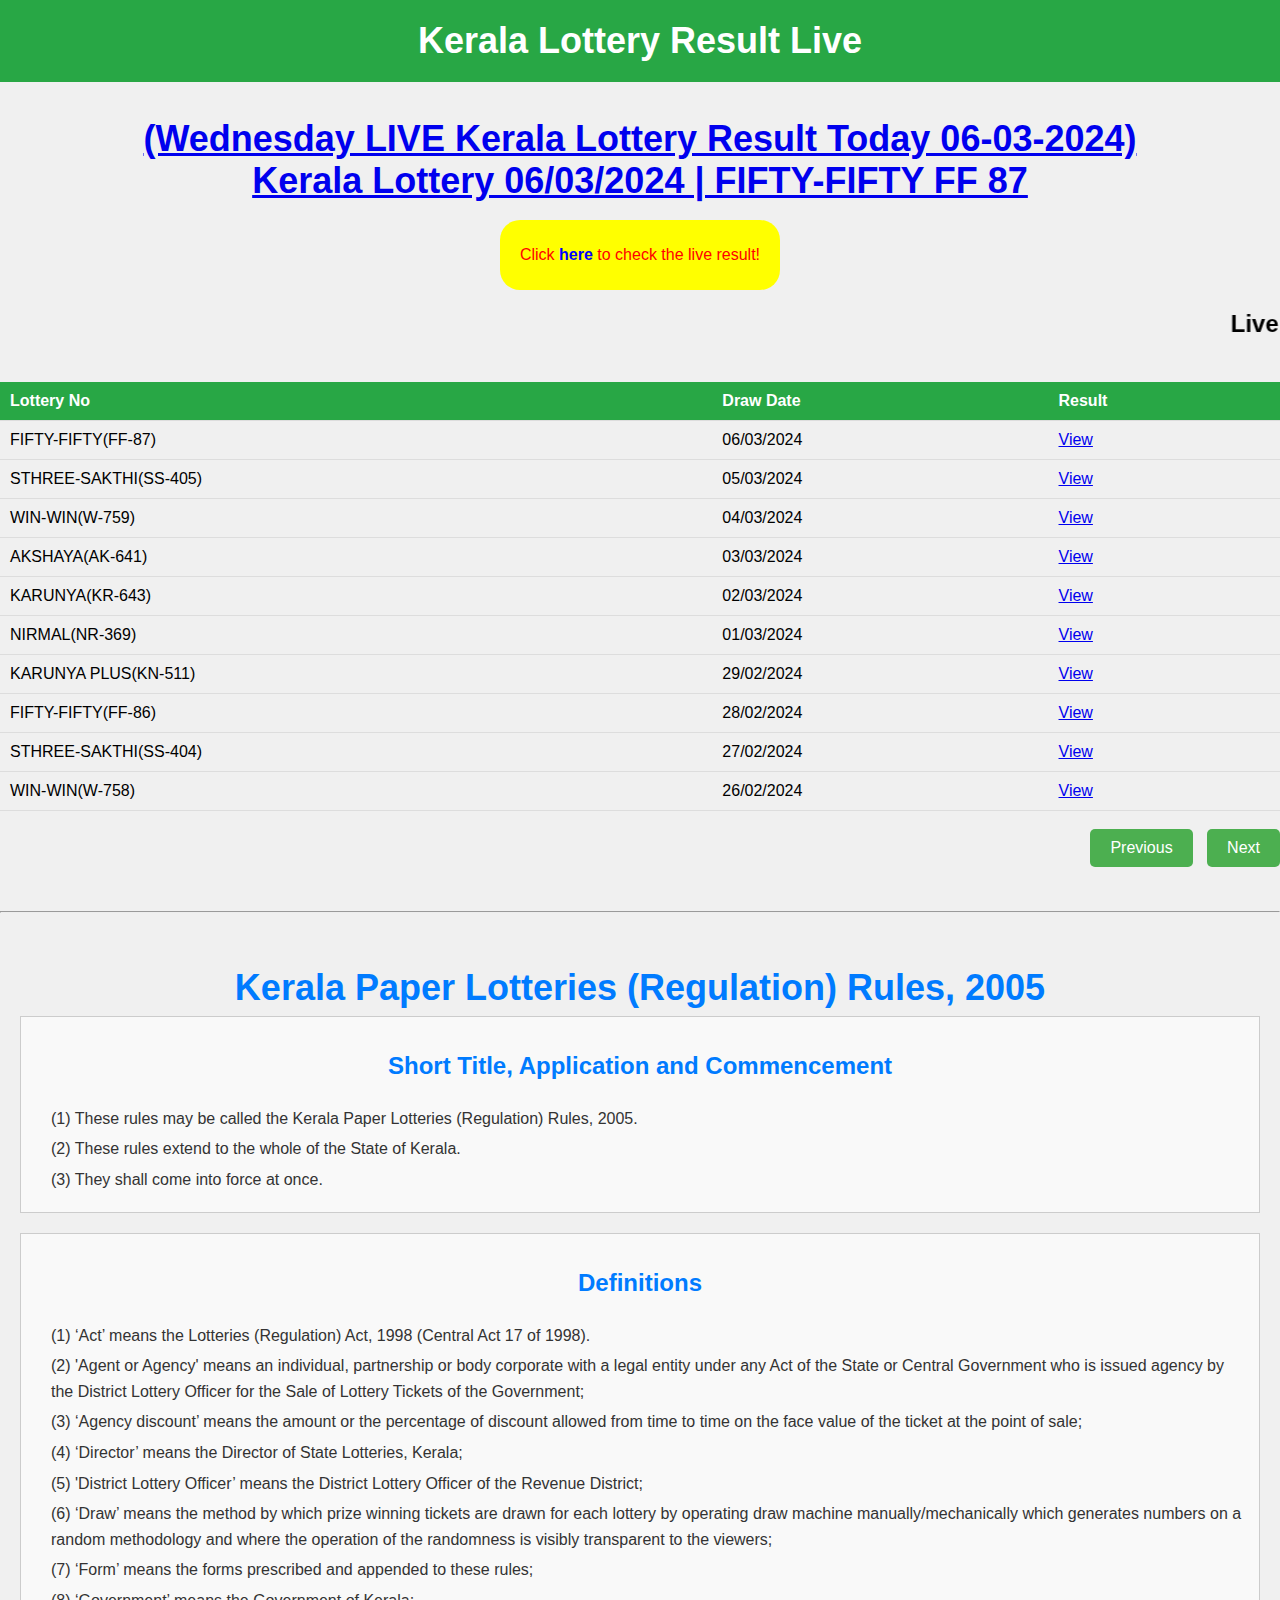
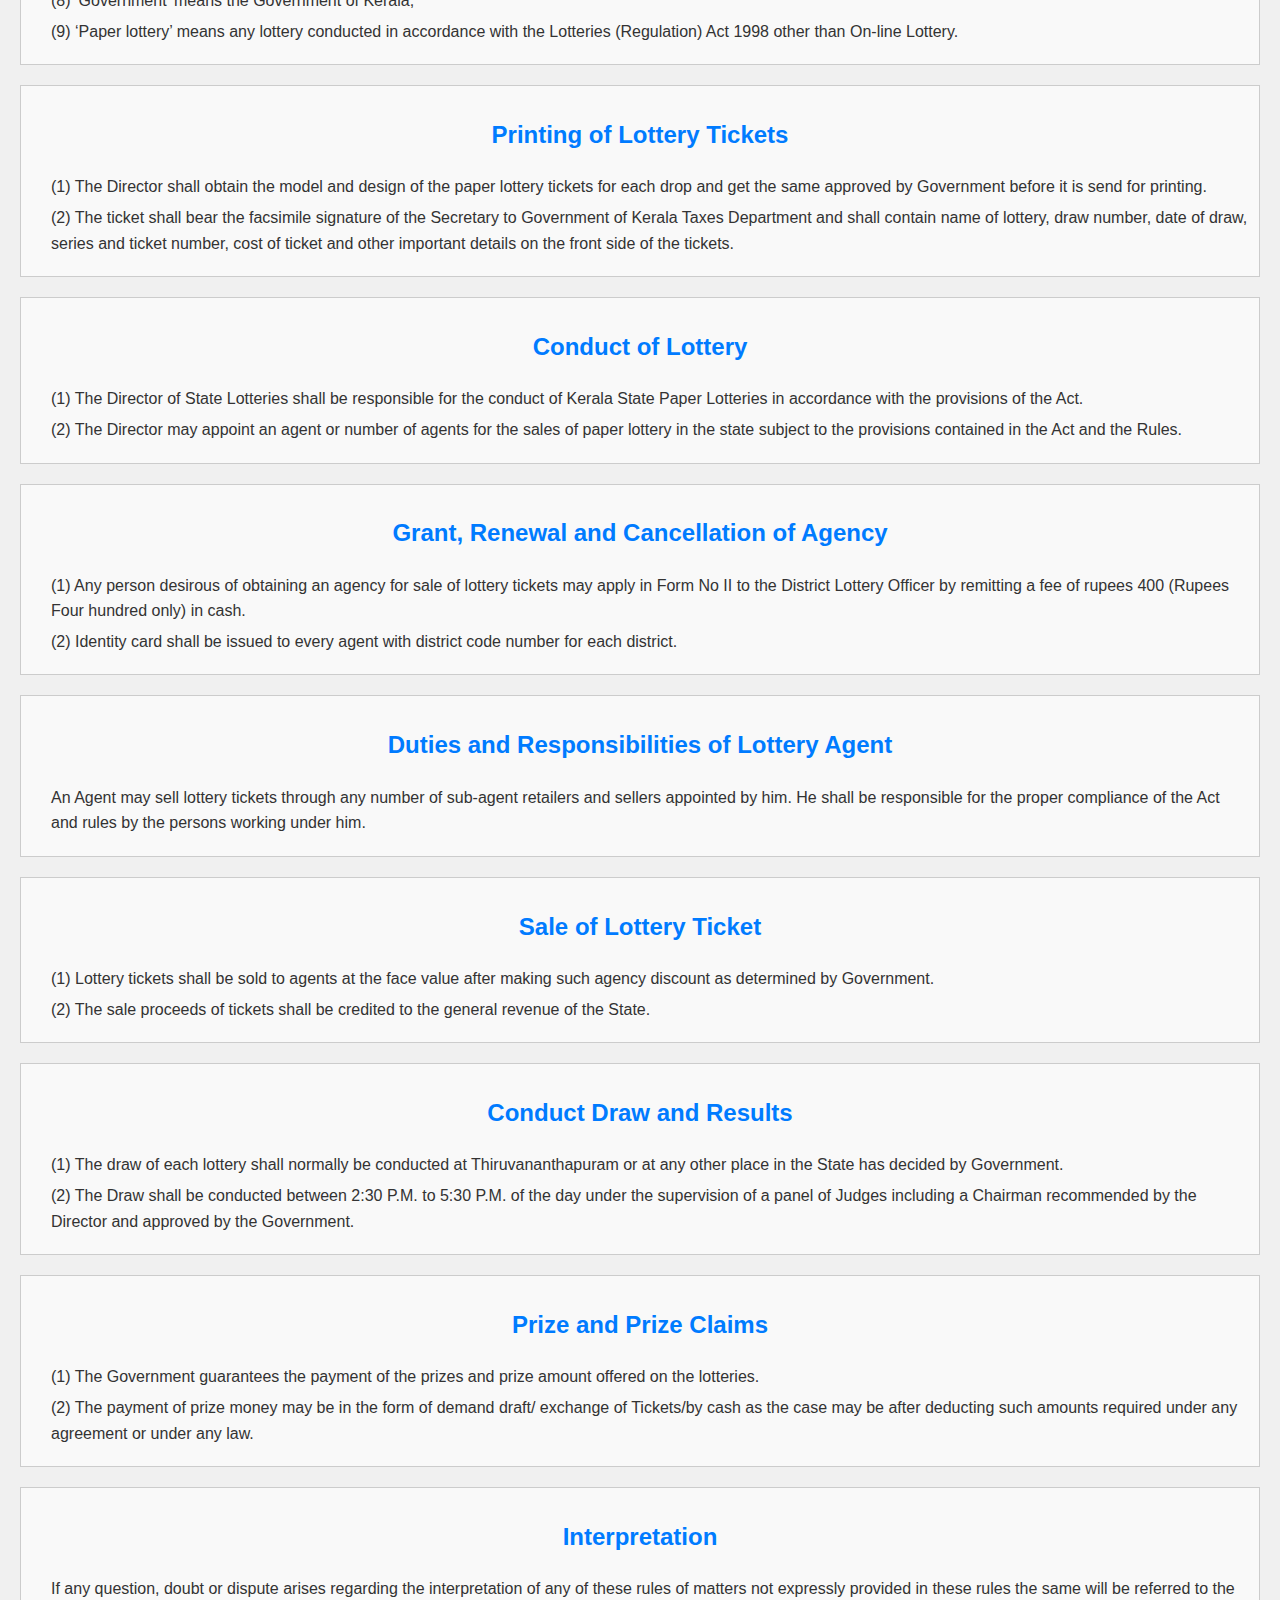
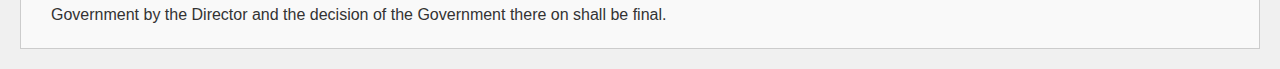
==== commit 29d59cda: "u" ====
--- a/index.html
+++ b/index.html
@@ -3,6 +3,8 @@
 <head>
 
     <meta name="google-adsense-account" content="ca-pub-6943666266164651">
+    <link rel="icon" href="img.jpg" type="image/x-icon">
+
     <title>LIVE | Kerala Lottery Result 06.03.2024 Fifty Fifty FF-87 Results Today</title>
     <meta charset='UTF-8'/>
     <meta content='width=device-width, initial-scale=1, maximum-scale=1' name='viewport'/>
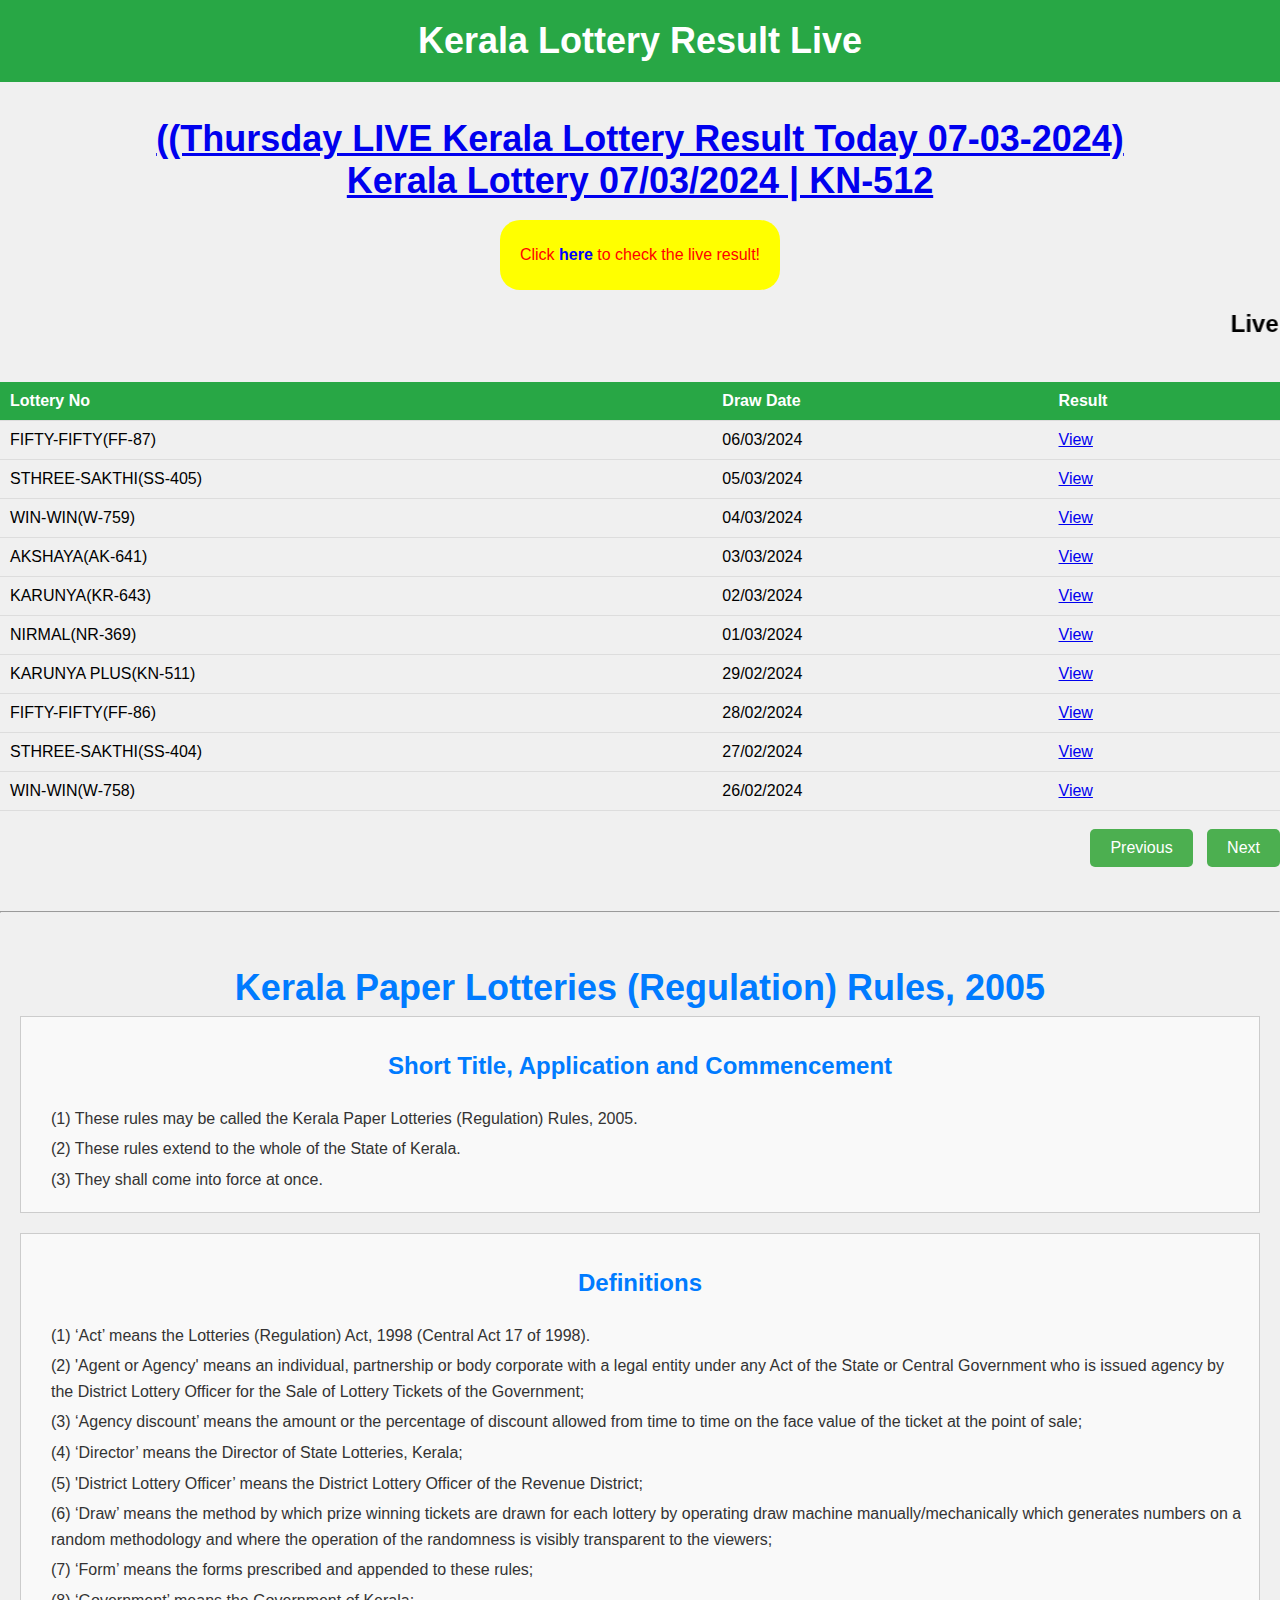
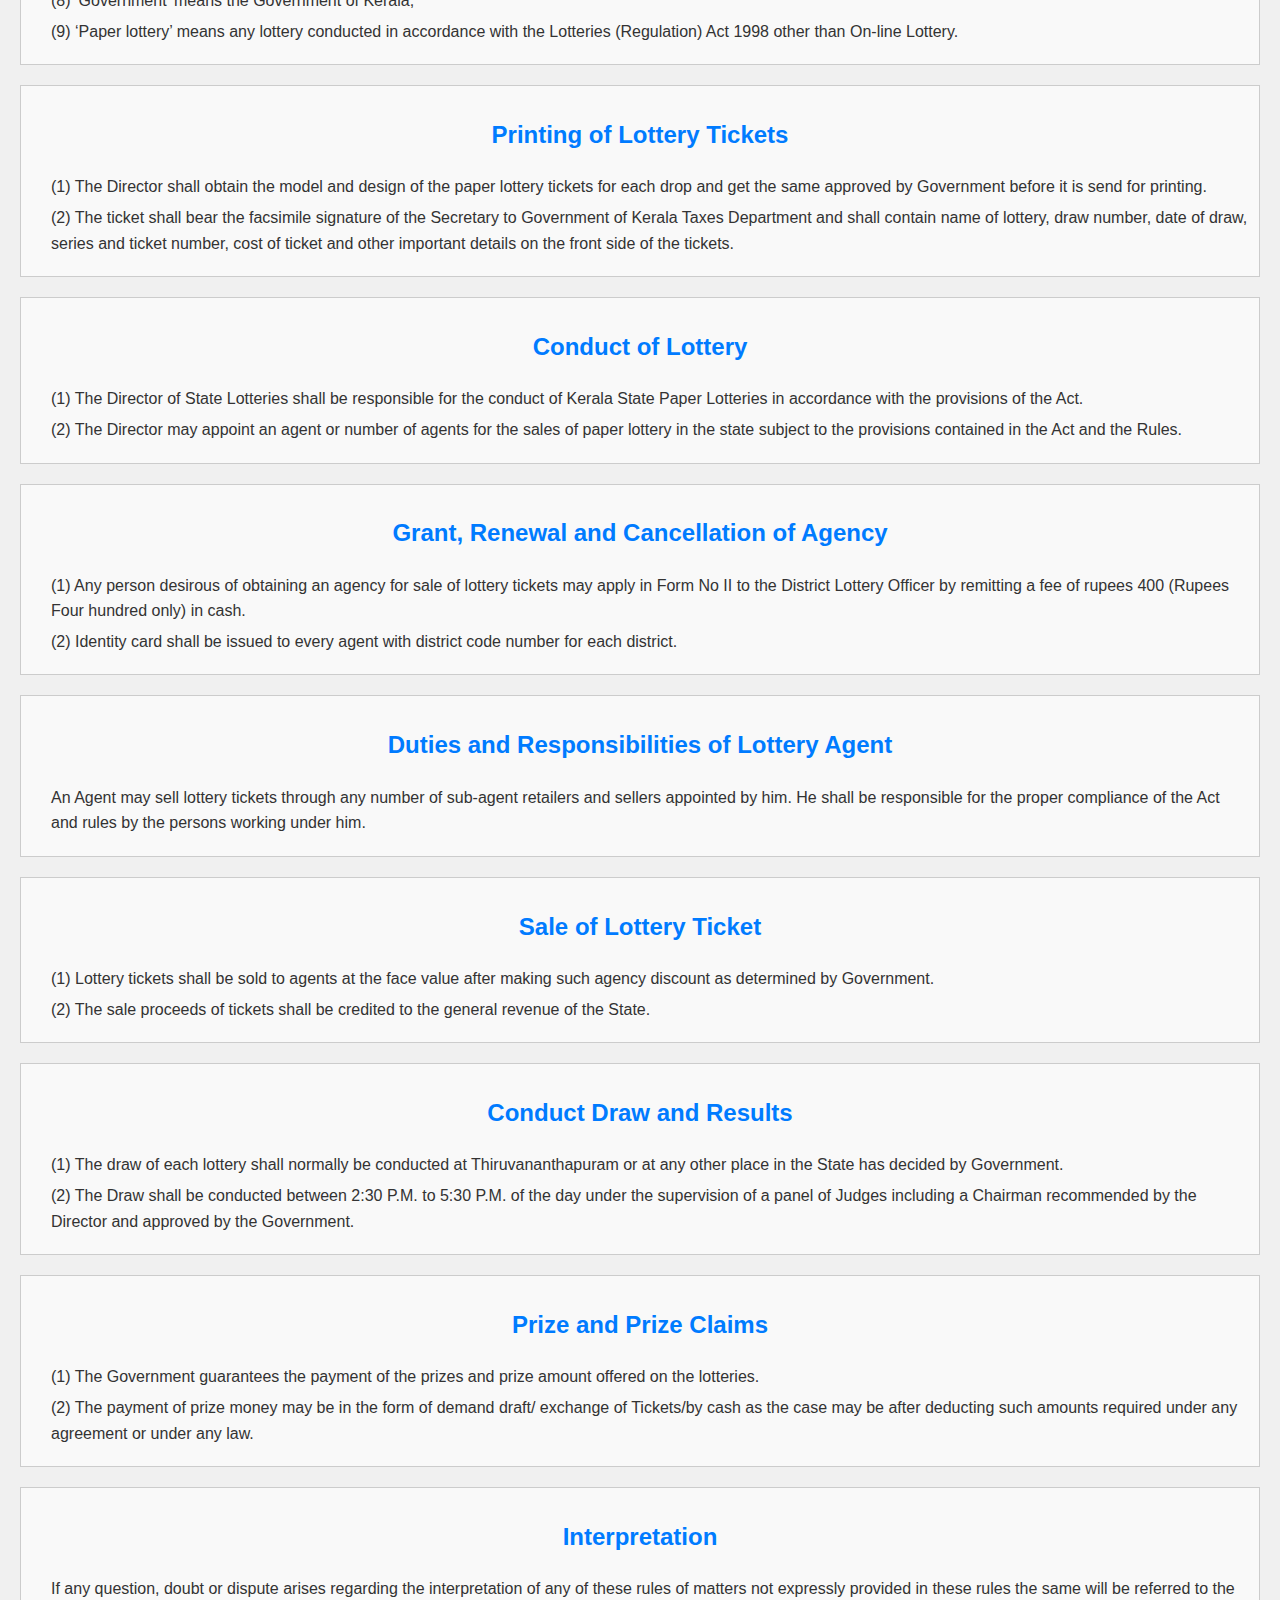
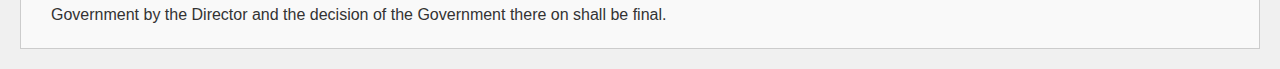
==== commit add0cb45: "added and updated" ====
--- a/index.html
+++ b/index.html
@@ -23,7 +23,7 @@
     <!-- <meta content='https://www.keralalotteries.net/' property='og:url'/> -->
     <meta content='LIVE | Kerala Lottery Result 06.03.2024 Fifty Fifty FF-87 Results Today' property='og:title'/>
     <meta content='kerala lottery result, kerala lottery result today, kerala lottery, lottery result today, kerala lottery results,  kerala lottery results' property='og:description'/>
-    <title>LIVE | Kerala Lottery Result 06.03.2024 Fifty Fifty FF-87 Results Today</title>
+    <title>LIVE |Thursday LIVE Kerala Lottery Result Today 07-03-2024</title>
     
     
 
@@ -50,10 +50,10 @@
     </header>
     <BR></BR>
     <section class="lottery-section">
-        <h1 class="title colorful"> <a href="FF-87.html">(Wednesday LIVE Kerala Lottery Result Today 06-03-2024)
-           <br> Kerala Lottery 06/03/2024 | FIFTY-FIFTY FF 87 </a></h1><br>
+        <h1 class="title colorful"> <a href="KN-512.html">((Thursday LIVE Kerala Lottery Result Today 07-03-2024)
+          <br>  Kerala Lottery 07/03/2024 | KN-512 </a></h1><br>
         <div class="blink-box">
-            <p class="blink colorful">Click <a href="SS-405.html" class="blink-text">here</a> to check the live result!</p>
+            <p class="blink colorful">Click <a href="KN-512.html" class="blink-text">here</a> to check the live result!</p>
         </div>
     </section>
     <main>
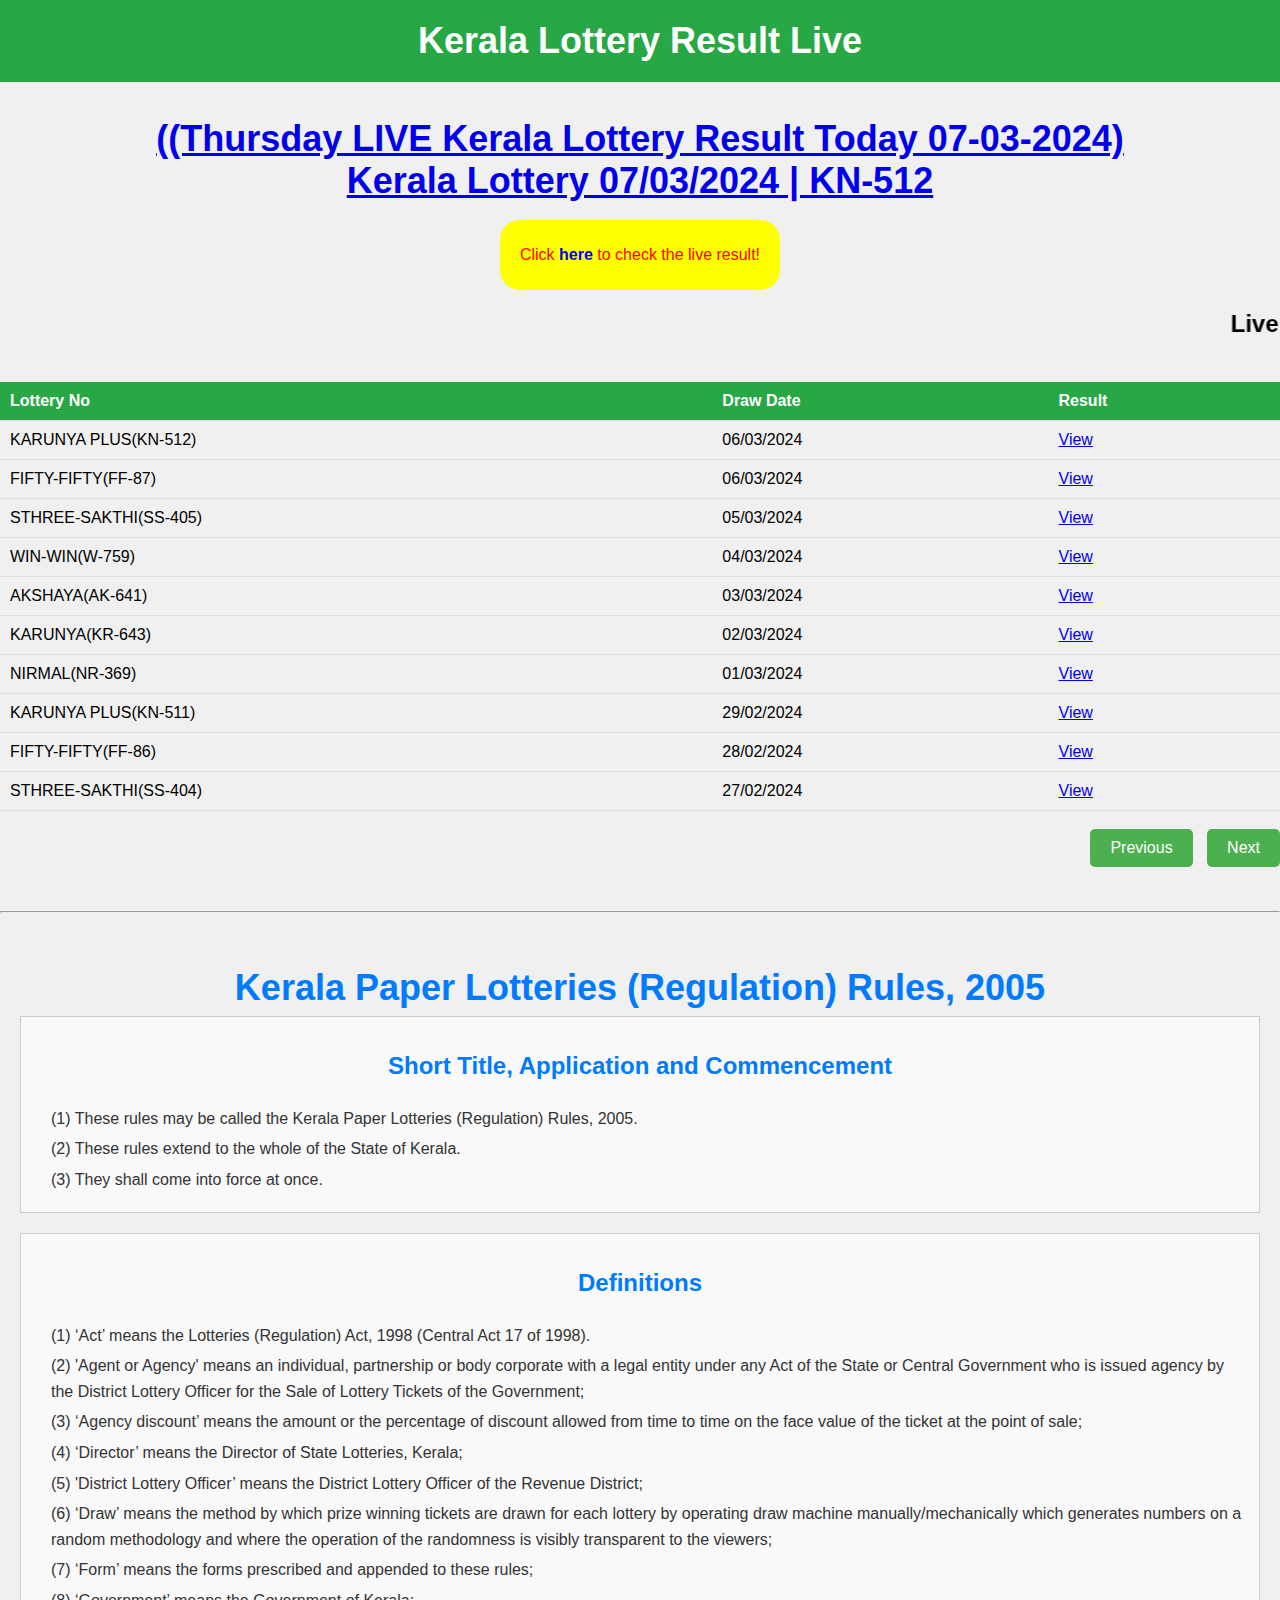
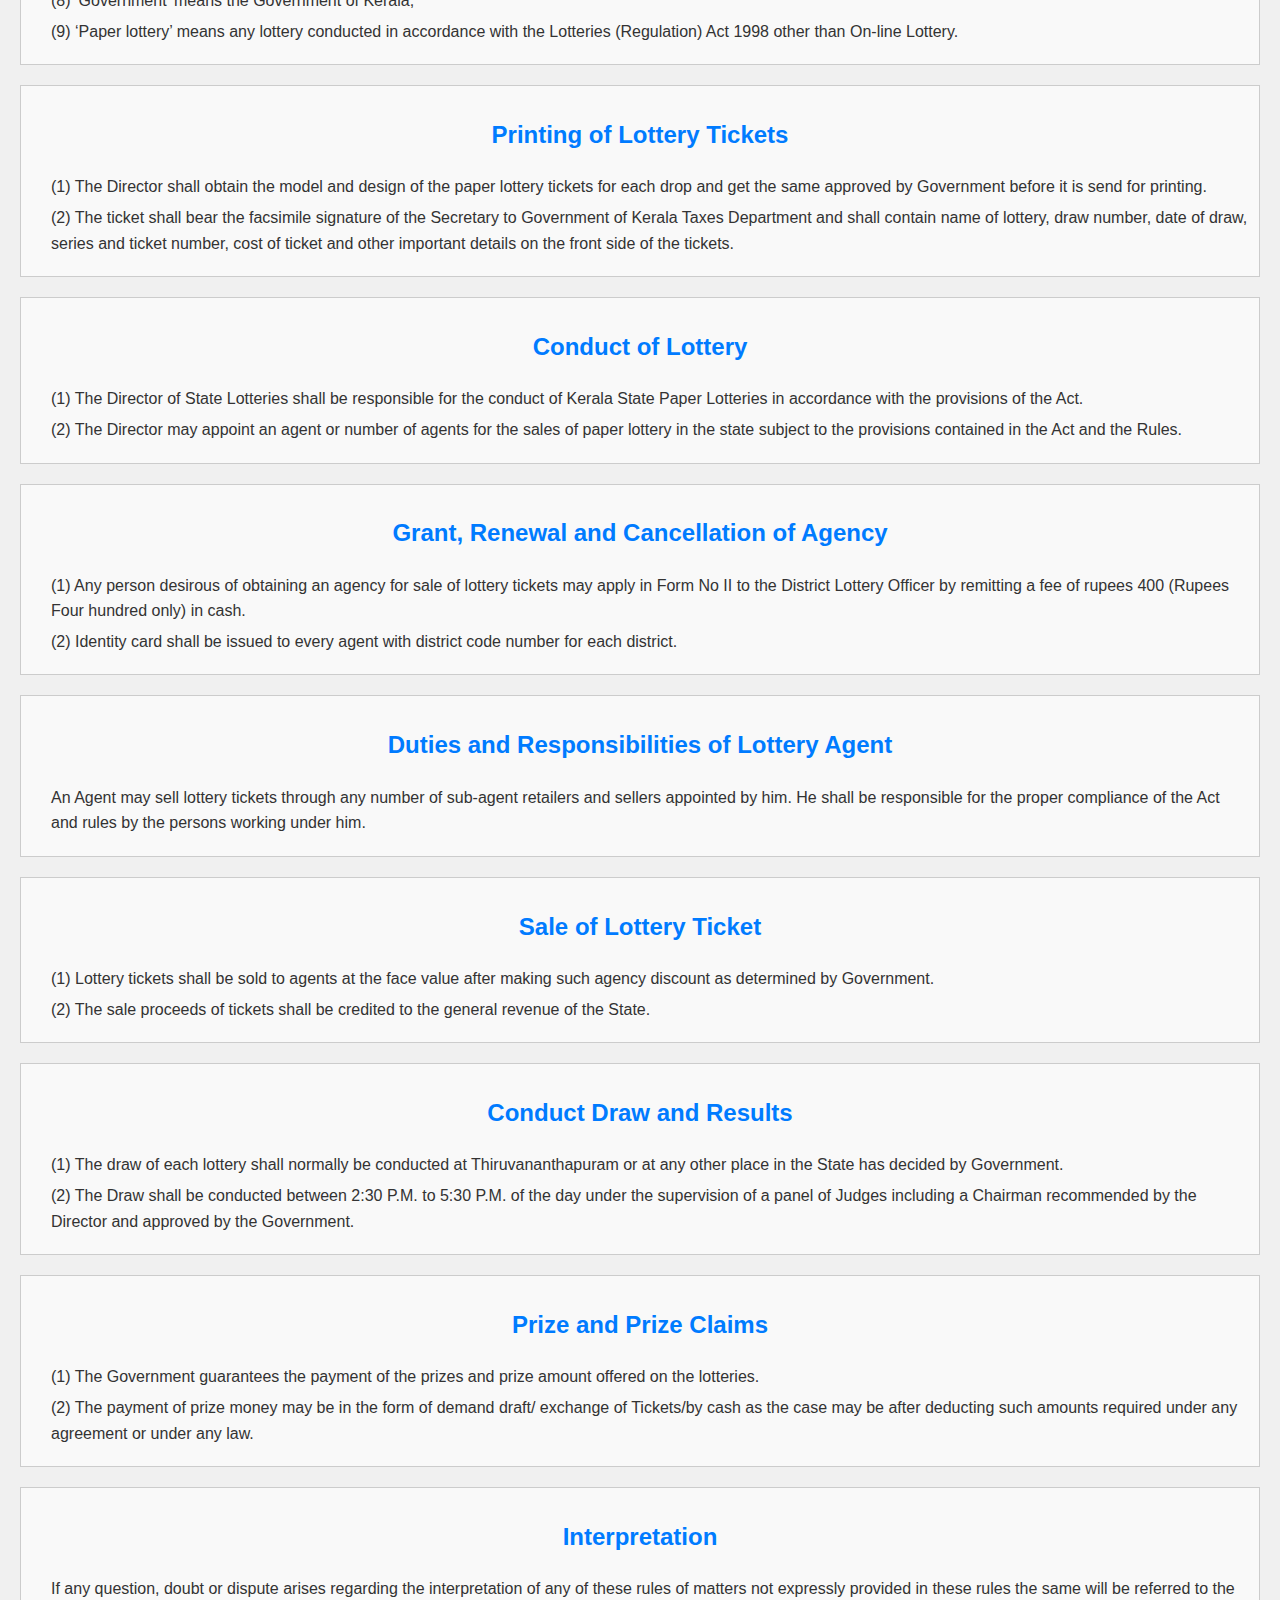
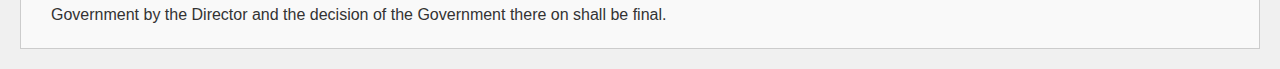
==== commit 31bf956c: "table updated" ====
--- a/index.html
+++ b/index.html
@@ -63,6 +63,7 @@
         
         <table id="lotteryTable">
             <thead>
+                
                 <tr>
                     <th>Lottery No</th>
                     <th>Draw Date</th>
@@ -70,6 +71,11 @@
                 </tr>
             </thead>
             <tbody>
+                <tr>
+                    <td>KARUNYA PLUS(KN-512)</td>
+                    <td>06/03/2024</td>
+                    <td><a href="FF-87.html">View</a></td>
+                </tr>
                 <tr>
                     <td>FIFTY-FIFTY(FF-87)</td>
                     <td>06/03/2024</td>
